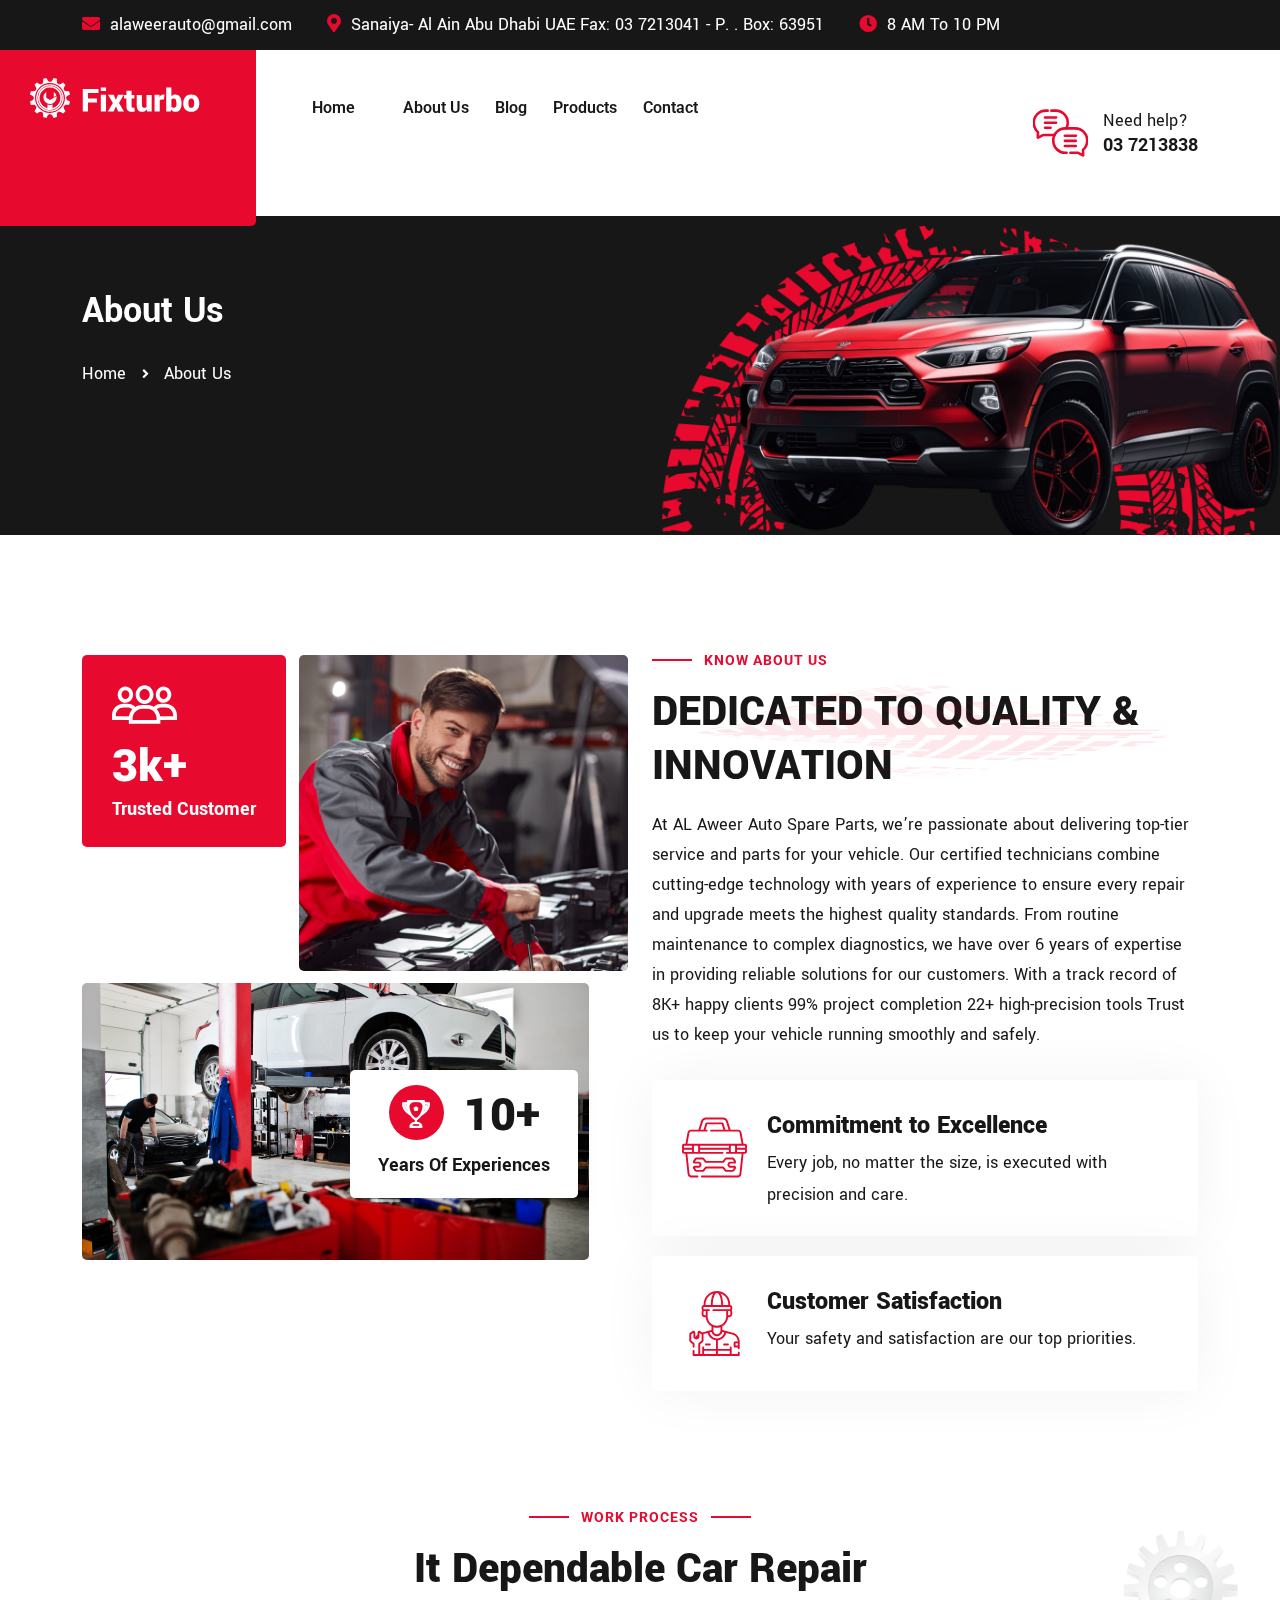
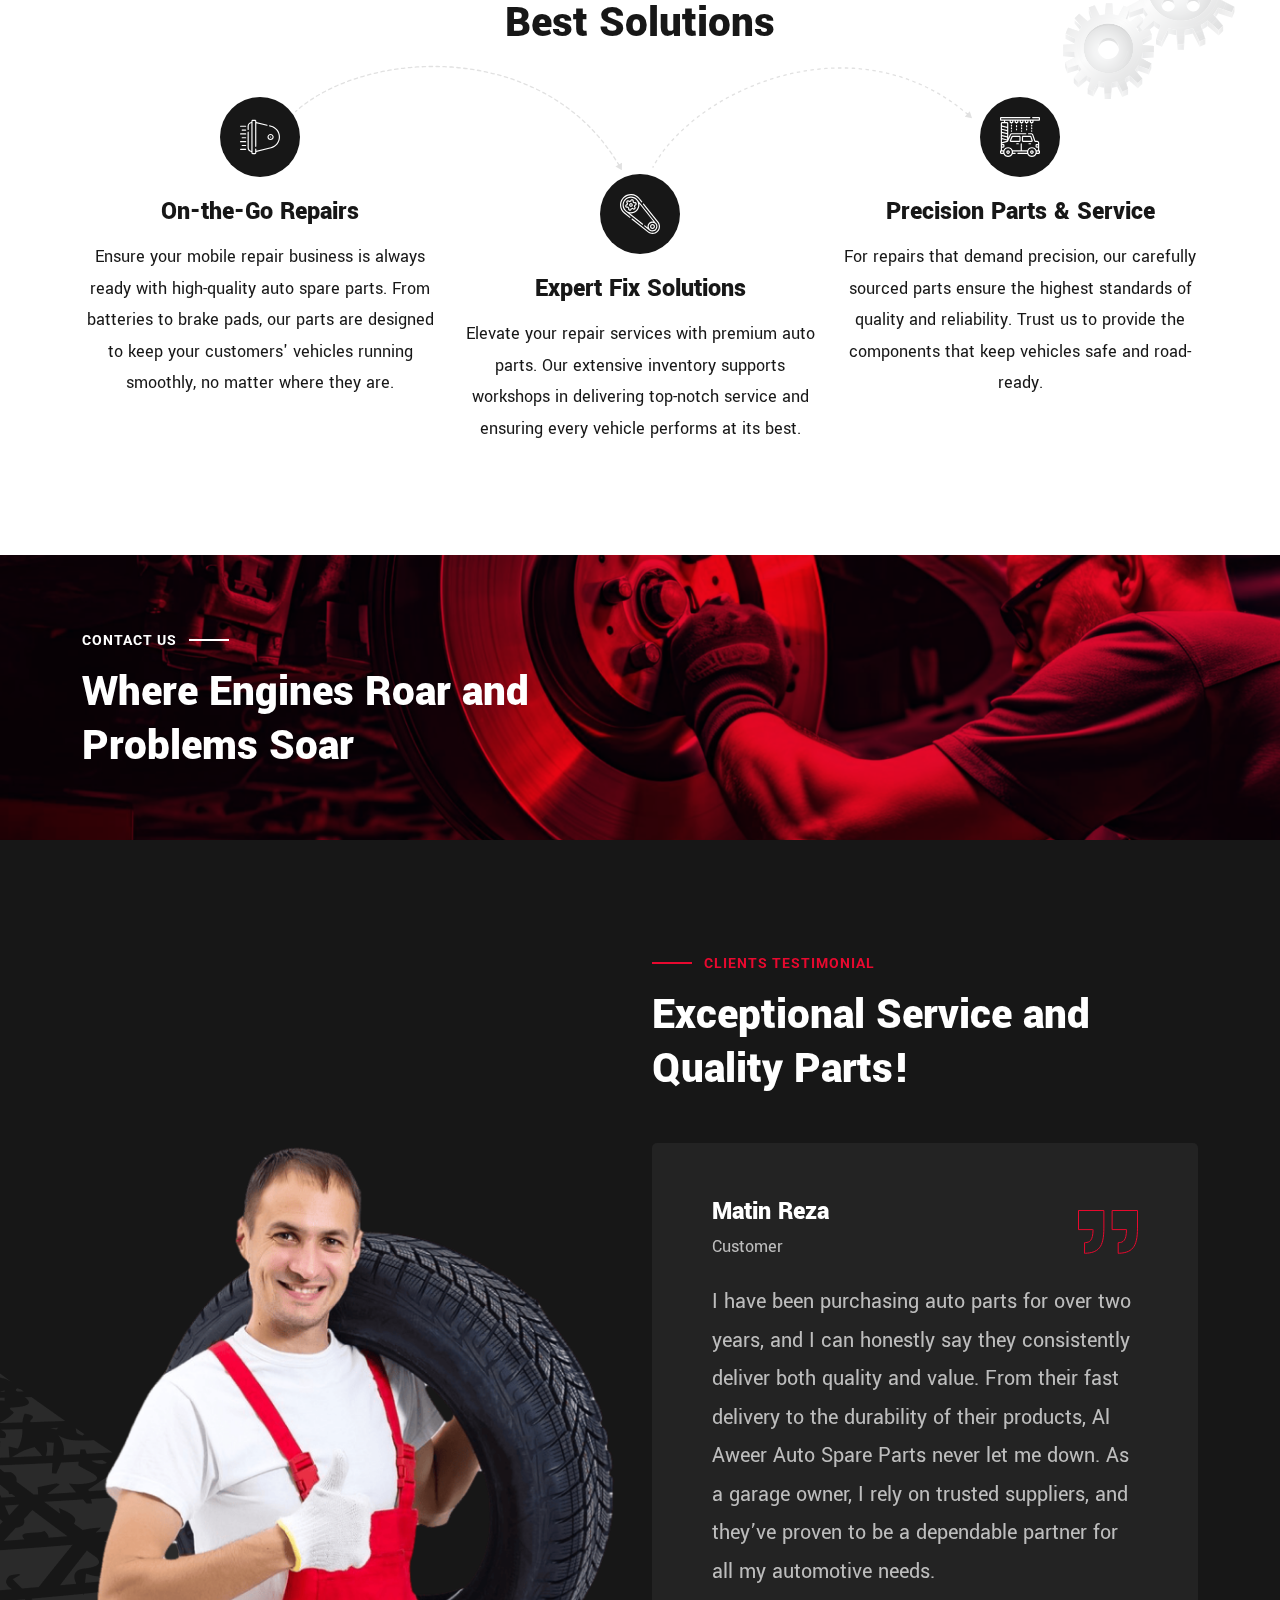
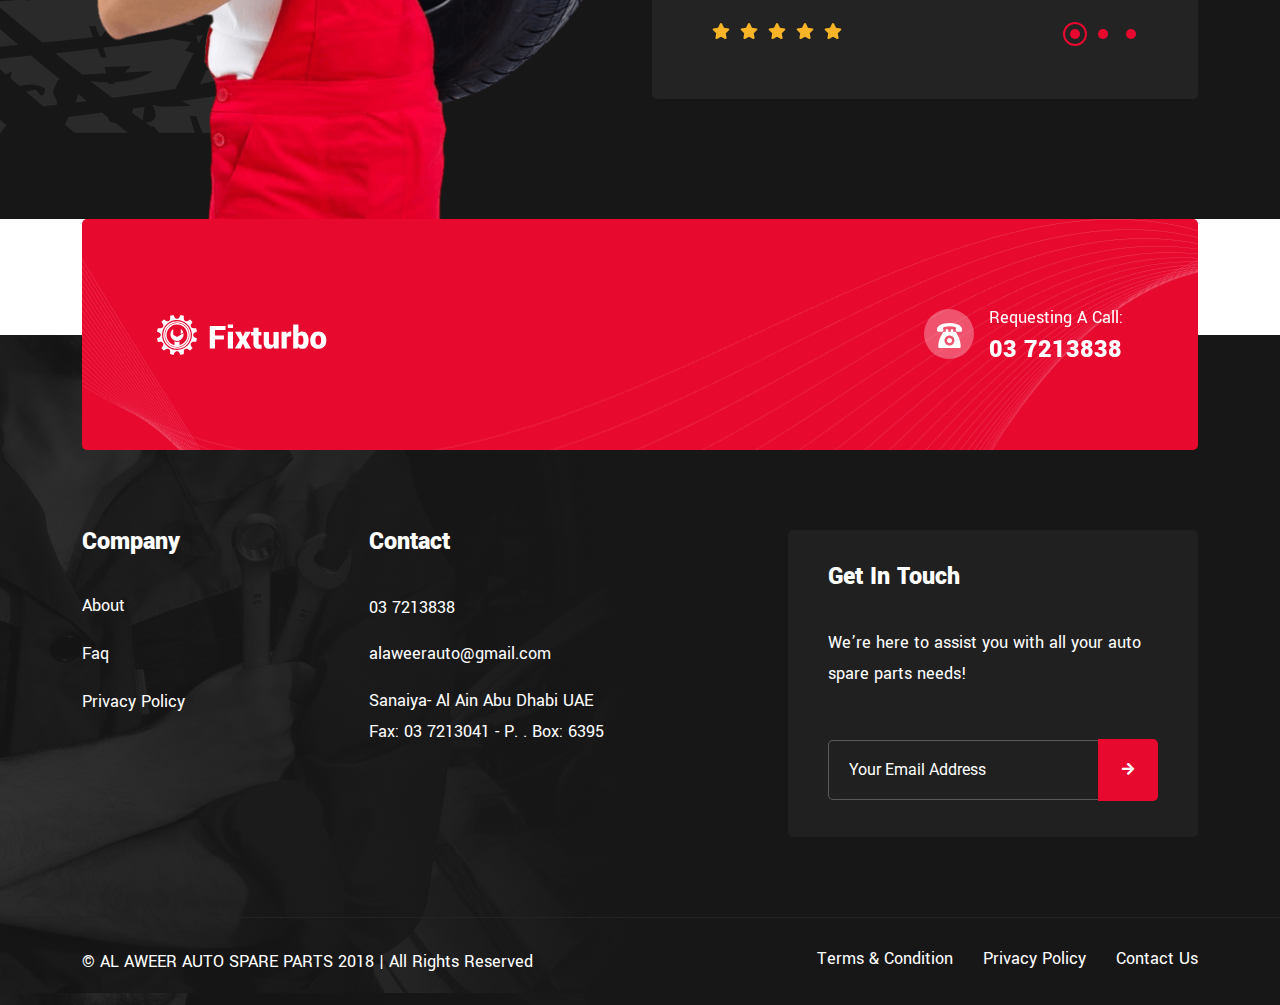
==== about.html @ 1faa608a "change" ====
<!doctype html>
<html class="no-js" lang="zxx">

<head>
    <meta charset="utf-8">
    <meta http-equiv="x-ua-compatible" content="ie=edge">
    <title>AL AWEER AUTO SPARE PARTS - Car Repair & Auto Services HTML Template</title>
    <meta name="description" content="Fixturbo - Car Repair & Auto Services HTML Template">
    <meta name="keywords" content="Fixturbo - Car Repair & Auto Services HTML Template">
    <meta name="robots" content="INDEX,FOLLOW">

    <!-- Mobile Specific Metas -->
    <meta name="viewport" content="width=device-width, initial-scale=1, shrink-to-fit=no">

    <!-- Favicons - Place favicon.ico in the root directory -->
    <link rel="icon" type="image/png" sizes="32x32" href="assets/img/favicons/favicon.png">
    <meta name="msapplication-TileColor" content="#ffffff">
    <meta name="theme-color" content="#ffffff">

    <!--==============================
	  Google Fonts
	============================== -->
    <link rel="preconnect" href="https://fonts.googleapis.com">
    <link rel="preconnect" href="https://fonts.gstatic.com" crossorigin>
    <link href="https://fonts.googleapis.com/css2?family=Roboto:wght@100;300;400;500;700&family=Yantramanav:wght@100;300;400;500;700;900&display=swap" rel="stylesheet">


    <!--==============================
	    All CSS File
	============================== -->
    <!-- Bootstrap -->
    <link rel="stylesheet" href="assets/css/bootstrap.min.css">
    <!-- Fontawesome Icon -->
    <link rel="stylesheet" href="assets/css/fontawesome.min.css">
    <!-- Magnific Popup -->
    <link rel="stylesheet" href="assets/css/magnific-popup.min.css">
    <!-- Slick Slider -->
    <link rel="stylesheet" href="assets/css/slick.min.css">
    <!-- Theme Custom CSS -->
    <link rel="stylesheet" href="assets/css/style.css">

</head>

<body>
    <!--********************************
   		Code Start From Here 
	******************************** -->




    <!--==============================
     Preloader
    ==============================-->
    <div class="preloader ">
        <div class="preloader-inner">
            <span class="loader"></span>
        </div>
    </div>
    <!--==============================
    Mobile Menu
    ============================== -->
    <div class="mobile-menu-wrapper">
        <div class="mobile-menu-area">
            <div class="mobile-logo">
                <a href="index.html"><img src="assets/img/logo.svg" alt="Al Aweer"></a>
                <button class="menu-toggle"><i class="fa fa-times"></i></button>
            </div>
            <div class="mobile-menu">
                <ul>
                    <li >
                        <a href="#">Home</a>
                        <!-- <ul class="sub-menu">
                            <li class="menu-item-has-children">
                                <a href="#">Multipage</a>
                                <ul class="sub-menu">
                                    <li>
                                        <a href="index.html">Home 01</a>
                                    </li>
                                    <li>
                                        <a href="home-2.html">Home 02</a>
                                    </li>
                                    <li>
                                        <a href="home-3.html">Home 03</a>
                                    </li>
                                    <li>
                                        <a href="home-4.html">Home 04</a>
                                    </li>
                                    <li>
                                        <a href="home-5.html">Home 05</a>
                                    </li> -->
                                    <li>
                                        <a href="home-6.html"></a>
                                    <!-- </li>
                                </ul>
                            </li> -->
                            <!-- <li class="menu-item-has-children">
                                <a href="#">RTL</a>
                                <ul class="sub-menu">
                                    <li>
                                        <a href="index-rtl.html">Home 01 (RTL)</a>
                                    </li>
                                    <li>
                                        <a href="home-2-rtl.html">Home 02 (RTL)</a>
                                    </li>
                                    <li>
                                        <a href="home-3-rtl.html">Home 03 (RTL)</a>
                                    </li>
                                    <li>
                                        <a href="home-4-rtl.html">Home 04 (RTL)</a>
                                    </li>
                                    <li>
                                        <a href="home-5-rtl.html">Home 05 (RTL)</a>
                                    </li>
                                    <li>
                                        <a href="home-6-rtl.html">Home 06 (RTL)</a>
                                    </li>
                                </ul>
                            </li> -->
                            
                        </ul>
                    </li>
                    <li >
                        <a href="#">Products</a>
                        <!-- <ul class="sub-menu">
                            <li><a href="team.html">Team Page</a></li>
                            <li><a href="team-details.html">Team Details</a></li> -->
                           <a href="shop.html"></a>
                            <!-- <li><a href="shop-details.html">Shop Details</a></li>
                            <li><a href="cart.html">Cart</a></li>
                            <li><a href="checkout.html">Checkout</a></li>
                            <li><a href="wishlist.html">Wishlist</a></li>
                        </ul> -->
                    </li>
                    <!-- <li class="menu-item-has-children">
                        <a href="#">Project</a>
                        <ul class="sub-menu">
                            <li><a href="project.html">Projects</a></li>
                            <li><a href="project-details.html">Project Details</a></li>
                        </ul>
                    </li> -->
                    <!-- <li class="menu-item-has-children">
                        <a href="#">Service</a>
                        <ul class="sub-menu">
                            <li><a href="service.html">Service</a></li>
                            <li><a href="service-details.html">Service Details</a></li>
                        </ul>
                    </li> -->
                    <!-- <li class="menu-item-has-children">
                        <a href="#">Shop</a>
                        <ul class="sub-menu">
                            <li><a href="shop.html">Shop</a></li>
                            <li><a href="shop-details.html">Shop Details</a></li>
                            <li><a href="cart.html">Cart</a></li>
                            <li><a href="checkout.html">Checkout</a></li>
                            <li><a href="wishlist.html">Wishlist</a></li>
                        </ul>
                    </li> -->
                    <li>
                        <a href="#">Blog</a>
                        <!-- <ul class="sub-menu"> -->
                            <a href="blog.html"></a>
                            <!-- <li><a href="blog-details.html">Blog Details</a></li> -->
                        <!-- </ul> -->
                    </li>
                    <li>
                        <a href="contact.html">Contact</a>
                    </li>
                </ul>
            </div>
        </div>
    </div>
    <!--==============================
	Header Area
    ==============================-->
    <header class="nav-header header-layout1">
        <div class="header-top">
            <div class="container">
                <div class="row justify-content-center justify-content-lg-between align-items-center gy-2">
                    <div class="col-auto d-none d-lg-block">
                        <div class="header-links">
                            <ul>
                                <li><i class="fas fa-envelope"></i><a href="mailto:info@example.com">alaweerauto@gmail.com</a></li>
                                <li><i class="fas fa-map-marker-alt"></i>Sanaiya- Al Ain Abu Dhabi UAE 
                                    Fax: 03 7213041 - P. . Box: 63951</li>
                                <li><i class="fas fa-clock"></i>8 AM To 10 PM
                                </li>
                            </ul>
                        </div>
                    </div>
                    <!-- <div class="col-auto">
                        <div class="header-links ps-0">
                            <ul>
                                <li>
                                    <div class="social-links">
                                        <a href="https://www.facebook.com/"><i class="fab fa-facebook-f"></i></a>
                                        <a href="https://www.instagram.com/"><i class="fab fa-instagram"></i></a>
                                        <a href="https://www.twitter.com/"><i class="fab fa-twitter"></i></a>
                                        <a href="https://www.linkedin.com/"><i class="fab fa-linkedin"></i></a>
                                    </div>
                                </li>
                            </ul>
                        </div>
                    </div> -->
                </div>
            </div>
        </div>
        <div class="sticky-wrapper">
            <!-- Main Menu Area -->
            <div class="menu-area">
                <div class="header-navbar-logo">
                    <a href="index.html"><img src="assets/img/logo-white.svg" alt="logo"></a>
                </div>
                <div class="container">
                    <div class="row align-items-center justify-content-lg-start justify-content-between">
                        <div class="col-auto d-xl-none d-block">
                            <div class="header-logo">
                                <a href="index.html"><img src="assets/img/logo-white.svg" alt="logo"></a>
                            </div>
                        </div>
                        <div class="col-auto">
                            <nav class="main-menu d-none d-lg-inline-block">
                                <ul>
                                    <li >
                                        <a href="#">Home</a>
                                        <!-- <ul class="sub-menu">
                                            <li class="menu-item-has-children">
                                                <a href="#">Multipage</a>
                                                <ul class="sub-menu">
                                                    <li>
                                                        <a href="index.html">Home 01</a>
                                                    </li>
                                                    <li>
                                                        <a href="home-2.html">Home 02</a>
                                                    </li>
                                                    <li>
                                                        <a href="home-3.html">Home 03</a>
                                                    </li>
                                                    <li>
                                                        <a href="home-4.html">Home 04</a>
                                                    </li>
                                                    <li>
                                                        <a href="home-5.html">Home 05</a>
                                                    </li> -->
                                                    <li>
                                                        <a href="home-6.html"></a>
                                                    </li>
                                                <!-- </ul>
                                            </li> -->
                                            <!-- <li class="menu-item-has-children">
                                                <a href="#">RTL</a>
                                                <ul class="sub-menu">
                                                    <li>
                                                        <a href="index-rtl.html">Home 01 (RTL)</a>
                                                    </li>
                                                    <li>
                                                        <a href="home-2-rtl.html">Home 02 (RTL)</a>
                                                    </li>
                                                    <li>
                                                        <a href="home-3-rtl.html">Home 03 (RTL)</a>
                                                    </li>
                                                    <li>
                                                        <a href="home-4-rtl.html">Home 04 (RTL)</a>
                                                    </li>
                                                    <li>
                                                        <a href="home-5-rtl.html">Home 05 (RTL)</a>
                                                    </li>
                                                    <li>
                                                        <a href="home-6-rtl.html">Home 06 (RTL)</a>
                                                    </li>
                                                </ul>
                                            </li> -->
                                            
                                        <!-- </ul> -->
                                    </li>
                                    <li>
                                        <a href="about.html">About Us</a>
                                    </li>
                                    <!-- <li class="menu-item-has-children">
                                        <a href="#">Services</a>
                                        <ul class="sub-menu">
                                            <li><a href="service.html">Service</a></li>
                                            <li><a href="service-details.html">Service Details</a></li>
                                        </ul>
                                    </li> -->
                                    <!-- <li class="menu-item-has-children">
                                        <a href="#">Projects</a>
                                        <ul class="sub-menu">
                                            <li><a href="project.html">Projects</a></li>
                                            <li><a href="project-details.html">Projects Details</a></li>
                                        </ul>
                                    </li> -->
                                    <li >
                                        <a href="#">Blog</a>
                                        <!-- <ul class="sub-menu"> -->
                                          <a href="blog.html"></a>
                                            <!-- <li><a href="blog-details.html">Blog Details</a></li>
                                        </ul> -->
                                    </li>
                                    <li >
                                        <a href="#">Products</a>
                                        <!-- <ul class="sub-menu">
                                            <li><a href="team.html">Team Page</a></li>
                                            <li><a href="team-details.html">Team Details</a></li> -->
                                            <!-- <li> -->
                                                <a href="shop.html"></a>
                                            <!-- </li>
                                            <li><a href="shop-details.html">Shop Details</a></li>
                                            <li><a href="cart.html">Cart</a></li>
                                            <li><a href="checkout.html">Checkout</a></li>
                                            <li><a href="wishlist.html">Wishlist</a></li>
                                        </ul> -->
                                    </li>                                    
                                    <li>
                                        <a href="contact.html">Contact</a>
                                    </li>
                                </ul>
                            </nav>
                            <div class="navbar-right d-inline-flex d-lg-none">
                                <button type="button" class="menu-toggle icon-btn"><i class="fas fa-bars"></i></button>
                            </div>
                        </div>
                        <div class="col-auto ms-auto d-xl-block d-none">
                            <div class="navbar-right-desc">
                                <img src="assets/img/icon/chat.svg" alt="img">
                                <div class="navbar-right-desc-details">
                                    <h6 class="title">Need help?</h6>
                                    <a class="link" href="tel:+2590256215">03 7213838  </a>
                                </div>
                            </div>
                        </div>
                    </div>
                </div>
                <div class="logo-bg"></div>
            </div>
        </div>
    </header>

    <!--==============================
    Breadcumb
    ============================== -->
    <div class="breadcumb-wrapper">
        <!-- bg animated image/ -->   
        <div class="container">
            <div class="row">
                <div class="col-lg-6">
                    <div class="breadcumb-content">
                        <h1 class="breadcumb-title">About Us</h1>
                        <ul class="breadcumb-menu">
                            <li><a href="index.html">Home</a></li>
                            <li class="active">About Us</li>
                        </ul>
                    </div>
                </div>
                <div class="col-lg-6 d-lg-block d-none">
                    <div class="breadcumb-thumb">
                        <img src="assets/img/normal/breadcrumb-thumb.png" alt="img">
                    </div>            
                </div>
            </div>
        </div>
    </div>

    <!--==============================
    About Area  
    ==============================-->
    <div class="space-top">
        <div class="container">
            <div class="row">
                <div class="col-xxl-7 col-xl-6">
                    <div class="about-thumb2 mb-40 mb-xl-0"> 
                        <div class="about-img-1">
                            <img src="assets/img/normal/about_2-1.png" alt="img">
                        </div>
                        <div class="about-img-2">
                            <img src="assets/img/normal/about_2-2.png" alt="img">
                        </div> 
                        <div class="about-counter-wrap jump-reverse">
                            <img src="assets/img/icon/about_icon2-1.svg" alt="img">
                            <h3 class="about-counter"><span class="counter-number">5</span>k+</h3>
                            <h4 class="about-counter-text">Trusted Customer</h4>
                        </div>
                        <div class="about-year-wrap2 movingX">
                            <div class="about-year-grid-wrap">
                                <div class="icon">
                                    <img src="assets/img/icon/about_icon2-2.png" alt="img">
                                </div>
                                <h3 class="about-counter"><span class="counter-number">10</span>+</h3>
                            </div>
                            <h4 class="about-year-text">Years Of Experiences</h4>
                        </div>
                    </div>
                </div>
                <div class="col-xxl-5 col-xl-6">
                    <div class="about-content-wrap">
                        <div class="title-area mb-30">
                            <span class="sub-title">Know About Us</span>
                            <h2 class="sec-title">DEDICATED TO QUALITY & INNOVATION
                                <img class="title-bg-shape shape-center" src="assets/img/bg/title-bg-shape.png" alt="img"></h2>
                            <p class="sec-text">At AL Aweer Auto Spare Parts, we’re passionate about delivering top-tier service and parts for your vehicle. Our certified technicians combine cutting-edge technology with years of experience to ensure every repair and upgrade meets the highest quality standards.
                                From routine maintenance to complex diagnostics, we have over 6 years of expertise in providing reliable solutions for our customers. With a track record of
                                
                                 8K+ happy clients
                                 99% project completion
                                  22+ high-precision tools
                                
                                 Trust us to keep your vehicle running smoothly and safely.
                                </p>
                        </div>
                        <div class="about-feature-wrap style-shadow">
                            <div class="icon">
                                <img src="assets/img/icon/about_icon2-3.svg" alt="img">
                            </div>
                            <div class="about-feature-wrap-details">
                                <h5 class="about-feature-title">Commitment to Excellence</h5>
                                <p class="about-feature-text">Every job, no matter the size, is executed with precision and care.
                                </p>
                            </div>
                        </div>
                        <div class="about-feature-wrap style-shadow">
                            <div class="icon">
                                <img src="assets/img/icon/about_icon2-4.svg" alt="img">
                            </div>
                            <div class="about-feature-wrap-details">
                                <h5 class="about-feature-title">Customer Satisfaction</h5>
                                <p class="about-feature-text">Your safety and satisfaction are our top priorities.
                                </p>
                            </div>
                        </div>
                    </div>                    
                </div>
            </div>
        </div>
    </div>  

    <!--==============================
    Process Area  
    ==============================-->
    <section class="process-area-1 space">
        <div class="portfolio-shape-img shape-mockup d-lg-block d-none">
            <img class="about1-shape-img-1 spin" src="assets/img/normal/about_shape1-2.svg" alt="img">
            <img class="about1-shape-img-2 spin2" src="assets/img/normal/about_shape1-1.svg" alt="img">
        </div>
        <div class="container">
            <div class="row justify-content-center">
                <div class="col-lg-6">
                    <div class="title-area text-center">
                        <span class="sub-title">Work Process</span>
                        <h2 class="sec-title">It Dependable Car Repair Best Solutions</h2>
                    </div>
                </div>
            </div>
            <div class="row gy-30">
                <div class="col-lg-4 process-card-wrap">
                    <div class="process-card">
                        <div class="process-card-icon">
                            <img src="assets/img/icon/process-icon-1-1.svg" alt="img">
                        </div>
                        <h4 class="process-card-title">On-the-Go Repairs</h4>
                        <p class="process-card-text">Ensure your mobile repair business is always ready with high-quality auto spare parts. From batteries to brake pads, our parts are designed to keep your customers' vehicles running smoothly, no matter where they are.</p>
                    </div>
                </div>
                <div class="col-lg-4 process-card-wrap">
                    <div class="process-card process-card-center">
                        <div class="process-card-icon">
                            <img src="assets/img/icon/process-icon-1-2.svg" alt="img">
                        </div>
                        <h4 class="process-card-title">Expert Fix Solutions</h4>
                        <p class="process-card-text">Elevate your repair services with premium auto parts. Our extensive inventory supports workshops in delivering top-notch service and ensuring every vehicle performs at its best. </p>
                    </div>
                </div>
                <div class="col-lg-4 process-card-wrap">
                    <div class="process-card">
                        <div class="process-card-icon">
                            <img src="assets/img/icon/process-icon-1-3.svg" alt="img">
                        </div>
                        <h4 class="process-card-title">Precision Parts & Service</h4>
                        <p class="process-card-text">For repairs that demand precision, our carefully sourced parts ensure the highest standards of quality and reliability. Trust us to provide the components that keep vehicles safe and road-ready.
                        </p>
                    </div>
                </div>
            </div>
        </div>
    </section> 

    <!--==============================
    CTA Area  
    ==============================-->
    <div class="cta-area-1">
        <div class="cta1-bg-thumb">
            <img src="assets/img/bg/cta-bg1-1.png" alt="img">
        </div>
        <div class="container">
            <div class="cta-wrap1">
                <div class="row justify-content-md-between align-items-center">
                    <div class="col-lg-6 col-md-8">
                        <div class="title-area mb-md-0">
                            <span class="sub-title style2 text-white">Contact us</span>
                            <h2 class="sec-title text-white mb-0">Where Engines Roar and Problems Soar</h2>
                        </div>
                    </div>
                    <!-- <div class="col-md-auto">
                        <div class="title-area mb-0">
                            <a class="btn" href="contact.html">View More <i class="fas fa-arrow-right ms-2"></i></a>
                        </div>
                    </div> -->
                </div>
            </div>
        </div>
    </div>

    <!--==============================
    Testimonial Area  
    ==============================-->
    <div class="testimonial-area-1 overflow-hidden" style="background-image: url(assets/img/bg/testimonial-bg1-1.png);">
        <div class="container">
            <div class="row">
                <div class="col-lg-6">
                    <div class="testimonial-thumb1">
                        <img src="assets/img/testimonial/testimonial-1-1.png" alt="img">
                    </div>
                </div>
                <div class="col-lg-6">
                    <div class="space">
                        <div class="title-area">
                            <span class="sub-title">Clients testimonial</span>
                            <h2 class="sec-title text-white">Exceptional Service and Quality Parts!</h2>
                        </div>
                        <div class="row global-carousel testi-slider-1" data-slide-show="1" data-dots="true" data-xl-dots="true" data-ml-dots="true">
                            <div class="col-lg-6">
                                <div class="testi-card">                                         
                                    <div class="testi-card_content">
                                        <div class="testi-card-profile">
                                            <div class="testi-card-profile-details">
                                                <h4 class="testi-profile-title">Matin Reza</h4>
                                                <span class="testi-profile-desig">Customer</span>                                            
                                            </div>
                                            <div class="quote-icon">
                                                <img src="assets/img/icon/quote1-1.svg" alt="img">
                                            </div> 
                                        </div>
                                        <p class="testi-card_text">I have been purchasing auto parts for over two years, and I can honestly say they consistently deliver both quality and value. From their fast delivery to the durability of their products, Al Aweer Auto Spare Parts never let me down. As a garage owner, I rely on trusted suppliers, and they’ve proven to be a dependable partner for all my automotive needs.</p>
                                        <div class="rating">
                                            <i class="fas fa-star"></i>
                                            <i class="fas fa-star"></i>
                                            <i class="fas fa-star"></i>
                                            <i class="fas fa-star"></i>
                                            <i class="fas fa-star"></i>
                                        </div>
                                    </div>                        
                                </div>
                            </div>
                            <div class="col-lg-6">
                                <div class="testi-card">                                         
                                    <div class="testi-card_content">
                                        <div class="testi-card-profile">
                                            <div class="testi-card-profile-details">
                                                <h4 class="testi-profile-title">Sara Ahmed</h4>
                                                <span class="testi-profile-desig">Customer</span>                                            
                                            </div>
                                            <div class="quote-icon">
                                                <img src="assets/img/icon/quote1-1.svg" alt="img">
                                            </div> 
                                        </div>
                                        <p class="testi-card_text">As a long-time customer of Al Aweer Auto Spare Parts, I can confidently say their service is second to none. The staff is knowledgeable and always willing to help me find the right parts for my vehicles. Their quick turnaround times and high-quality products make them my go-to supplier. I highly recommend them to anyone in the automotive industry!
                                        </p>
                                        <div class="rating">
                                            <i class="fas fa-star"></i>
                                            <i class="fas fa-star"></i>
                                            <i class="fas fa-star"></i>
                                            <i class="fas fa-star"></i>
                                            <i class="fas fa-star"></i>
                                        </div>
                                    </div>                        
                                </div>
                            </div>
                            <div class="col-lg-6">
                                <div class="testi-card">                                         
                                    <div class="testi-card_content">
                                        <div class="testi-card-profile">
                                            <div class="testi-card-profile-details">
                                                <h4 class="testi-profile-title">Amir</h4>
                                                <span class="testi-profile-desig">Customer</span>                                            
                                            </div>
                                            <div class="quote-icon">
                                                <img src="assets/img/icon/quote1-1.svg" alt="img">
                                            </div> 
                                        </div>
                                        <p class="testi-card_text">I've been sourcing auto parts from Al Aweer for over a year, and I couldn't be happier. Their selection is extensive, and I appreciate the consistency in quality across all products. The prices are competitive, and their customer service is always friendly and efficient. They’ve truly made my job easier as a garage owner!</p>
                                        <div class="rating">
                                            <i class="fas fa-star"></i>
                                            <i class="fas fa-star"></i>
                                            <i class="fas fa-star"></i>
                                            <i class="fas fa-star"></i>
                                            <i class="fas fa-star"></i>
                                        </div>
                                    </div>                        
                                </div>
                            </div>
                        </div> 
                    </div>
                </div>
            </div>         
        </div>
    </div> 

    <!--==============================
    Team Area  
    ==============================-->
    <!-- <div class="team-area-2 space">
        <div class="container">
            <div class="row gx-30 justify-content-between align-items-center">
                <div class="col-lg-4">
                    <div class="title-area mb-lg-0">
                        <span class="sub-title">Team Member</span>
                        <h2 class="sec-title">Car Repair The Best Services</h2>
                        <p class="sec-text mb-lg-5 mb-4">A car repair is a service provided to fix any issues or a damages with your vehicle. It a involves diagnosing the problem, repairing or replacing</p>
                        <div class="icon-box">
                            <button data-slick-prev=".team-slider2" class="slick-arrow style2 default"><i class="fas fa-arrow-left"></i></button>
                            <button data-slick-next=".team-slider2" class="slick-arrow style2 default"><i class="fas fa-arrow-right"></i></button>
                        </div>
                    </div>
                </div>
                <div class="col-lg-8">
                    <div class="row gx-30 global-carousel team-slider2" data-slide-show="2" data-md-slide-show="2">
                        <div class="col-lg-6">
                            <div class="team-card style2">
                                <div class="team-card_img">
                                    <img src="assets/img/team/team-1-1.png" alt="img">
                                </div>
                                <div class="team-card_content">
                                    <h4 class="team-card_title"><a href="team-details.html">Darrell Steward</a>
                                    </h4>
                                    <span class="team-card_desig">Software Developer</span>
                                    <div class="team-social_wrap">
                                        <div class="social-btn style2">
                                            <a href="https://linkedin.com/"><i class="fab fa-linkedin-in"></i></a>
                                            <a href="https://www.instagram.com/"><i class="fab fa-instagram"></i></a>
                                            <a href="https://facebook.com/"><i class="fab fa-facebook-f"></i></a>
                                            <a href="https://twitter.com/"><i class="fab fa-twitter"></i></a>                                
                                        </div>
                                    </div>
                                </div>                            
                            </div>
                        </div>
                        <div class="col-lg-6">
                            <div class="team-card style2">
                                <div class="team-card_img">
                                    <img src="assets/img/team/team-1-3.png" alt="img">
                                </div>
                                <div class="team-card_content">
                                    <h4 class="team-card_title"><a href="team-details.html">Wade Warren</a>
                                    </h4>
                                    <span class="team-card_desig">Ux Architect</span>
                                    <div class="team-social_wrap">
                                        <div class="social-btn style2">
                                            <a href="https://linkedin.com/"><i class="fab fa-linkedin-in"></i></a>
                                            <a href="https://www.instagram.com/"><i class="fab fa-instagram"></i></a>
                                            <a href="https://facebook.com/"><i class="fab fa-facebook-f"></i></a>
                                            <a href="https://twitter.com/"><i class="fab fa-twitter"></i></a>                                
                                        </div>
                                    </div>
                                </div>                            
                            </div>
                        </div>
                        <div class="col-lg-6">
                            <div class="team-card style2">
                                <div class="team-card_img">
                                    <img src="assets/img/team/team-1-1.png" alt="img">
                                </div>
                                <div class="team-card_content">
                                    <h4 class="team-card_title"><a href="team-details.html">Darrell Steward</a>
                                    </h4>
                                    <span class="team-card_desig">Software Developer</span>
                                    <div class="team-social_wrap">
                                        <div class="social-btn style2">
                                            <a href="https://linkedin.com/"><i class="fab fa-linkedin-in"></i></a>
                                            <a href="https://www.instagram.com/"><i class="fab fa-instagram"></i></a>
                                            <a href="https://facebook.com/"><i class="fab fa-facebook-f"></i></a>
                                            <a href="https://twitter.com/"><i class="fab fa-twitter"></i></a>                                
                                        </div>
                                    </div>
                                </div>                            
                            </div>
                        </div>
                        <div class="col-lg-6">
                            <div class="team-card style2">
                                <div class="team-card_img">
                                    <img src="assets/img/team/team-1-3.png" alt="img">
                                </div>
                                <div class="team-card_content">
                                    <h4 class="team-card_title"><a href="team-details.html">Wade Warren</a>
                                    </h4>
                                    <span class="team-card_desig">Ux Architect</span>
                                    <div class="team-social_wrap">
                                        <div class="social-btn style2">
                                            <a href="https://linkedin.com/"><i class="fab fa-linkedin-in"></i></a>
                                            <a href="https://www.instagram.com/"><i class="fab fa-instagram"></i></a>
                                            <a href="https://facebook.com/"><i class="fab fa-facebook-f"></i></a>
                                            <a href="https://twitter.com/"><i class="fab fa-twitter"></i></a>                                
                                        </div>
                                    </div>
                                </div>                            
                            </div>
                        </div>
                    </div>
                </div>
            </div>
        </div>
    </div> -->

    <div class="container">
        <div class="footer-top-1 bg-theme" style="background-image: url(assets/img/bg/footer-top-bg1-1.png);">
            <div class="footer-logo">
                <a href="index.html"><img src="assets/img/logo-white.svg" alt="Fixturbo"></a>
            </div>
            <div class="call-media-wrap">
                <div class="icon">
                    <img src="assets/img/icon/phone-1.svg" alt="img">
                </div>
                <div class="media-body">
                    <h6 class="title text-white">Requesting A Call:</h6>
                    <h4 class="link">
                        <a class="text-white" href="tel:6295550129"> 03 7213838</a>
                    </h4>
                </div>
            </div>
            <!-- <div class="social-btn">
                <a href="https://facebook.com/"><i class="fab fa-facebook-f"></i></a>
                <a href="https://twitter.com/"><i class="fab fa-twitter"></i></a>
                <a href="https://instagram.com/"><i class="fab fa-instagram"></i></a>
            </div> -->
        </div>
    </div>

    <!--==============================
        Footer Area
    ==============================-->
    <footer class="footer-wrapper footer-layout1" style="background-image: url(assets/img/bg/footer-bg1-1.png);">    
        <div class="container">
            <div class="widget-area">
                <div class="row justify-content-between">
                    <div class="col-md-6 col-xl-auto">
                        <div class="widget widget_nav_menu footer-widget">
                            <h3 class="widget_title">Company</h3>
                            <div class="menu-all-pages-container">
                                <ul class="menu">
                                    <li><a href="about.html">About</a></li>
                                    <!-- <li><a href="team.html">Team</a></li> -->
                                    <li><a href="contact.html">Faq</a></li>
                                    <li><a href="contact.html">Privacy Policy</a></li>
                                </ul>
                            </div>
                        </div>
                    </div>
                    <!-- <div class="col-md-6 col-xl-auto">
                        <div class="widget widget_nav_menu footer-widget">
                            <h3 class="widget_title">Services</h3>
                            <div class="menu-all-pages-container">
                                <ul class="menu">
                                    <li><a href="service.html">Mechanic Masters</a></li>
                                    <li><a href="service.html">Speedy Auto Repair</a></li>
                                    <li><a href="service.html">Mobile Car Repair</a></li>
                                    <li><a href="service.html">Pro Auto Fix</a></li>
                                    <li><a href="service.html">Precision Auto Works</a></li>
                                </ul>
                            </div>
                        </div>
                    </div> -->
                    <div class="col-md-6 col-xl-auto">
                        <div class="widget footer-widget">
                            <h3 class="widget_title">Contact</h3>
                            <div class="widget-contact">
                                <p><a href="tel:888123456765"> 03 7213838 </a></p>
                                <p><a href="mailto:infoname@mail.com">alaweerauto@gmail.com</a></p>
                                <p>Sanaiya- Al Ain Abu Dhabi UAE<br> Fax: 03 7213041 - P. . Box: 6395</p>
                            </div>
                        </div>
                    </div>
                    <div class="col-md-6 col-xl-auto">
                        <div class="widget footer-widget widget-newsletter">
                            <h3 class="widget_title">Get In Touch</h3>
                            <p class="footer-text mb-50">We’re here to assist you with all your auto spare parts needs!</p>
                            <form class="newsletter-form">
                                <div class="form-group">
                                    <input class="form-control" type="email" placeholder="Your Email Address" required="">
                                </div>
                                <button type="submit" class="btn"><i class="fas fa-arrow-right"></i></button>
                            </form>
                        </div>
                    </div>                    
                </div>
            </div>
        </div>
        <div class="copyright-wrap">
            <div class="container">
                <div class="row gy-3 justify-content-md-between justify-content-center">
                    <div class="col-auto align-self-center"><p class="copyright-text text-center">© <a href="#">AL AWEER AUTO SPARE PARTS</a> 2018 | All Rights Reserved</p></div>
                    <div class="col-auto">
                        <div class="footer-links">
                            <a href="contact.html">Terms & Condition</a>
                            <a href="contact.html">Privacy Policy</a>
                            <a href="contact.html">Contact Us</a>
                        </div>
                    </div>
                </div>                
            </div>
        </div>
    </footer>

    <!--********************************
			Code End  Here 
	******************************** -->

    <!-- Scroll To Top -->
    <div class="scroll-top">
        <svg class="progress-circle svg-content" width="100%" height="100%" viewBox="-1 -1 102 102">
            <path d="M50,1 a49,49 0 0,1 0,98 a49,49 0 0,1 0,-98" style="transition: stroke-dashoffset 10ms linear 0s; stroke-dasharray: 307.919, 307.919; stroke-dashoffset: 307.919;"></path>
        </svg>
    </div>

    <!--==============================
    All Js File
    ============================== -->
    <!-- Jquery -->
    <script src="assets/js/vendor/jquery-3.6.0.min.js"></script>
    <!-- Slick Slider -->
    <script src="assets/js/slick.min.js"></script>
    <!-- Range Slider -->
    <script src="assets/js/jquery-ui.min.js"></script>
    <!-- Bootstrap -->
    <script src="assets/js/bootstrap.min.js"></script>
    <!-- Magnific Popup -->
    <script src="assets/js/jquery.magnific-popup.min.js"></script>
    <!-- Counter Up -->
    <script src="assets/js/jquery.counterup.min.js"></script>
    <!-- Marquee -->
    <script src="assets/js/jquery.marquee.min.js"></script>
    <!-- Isotope Filter -->
    <script src="assets/js/imagesloaded.pkgd.min.js"></script>
    <script src="assets/js/isotope.pkgd.min.js"></script>
    
    <!-- Main Js File -->
    <script src="assets/js/main.js"></script>
</body>

</html>
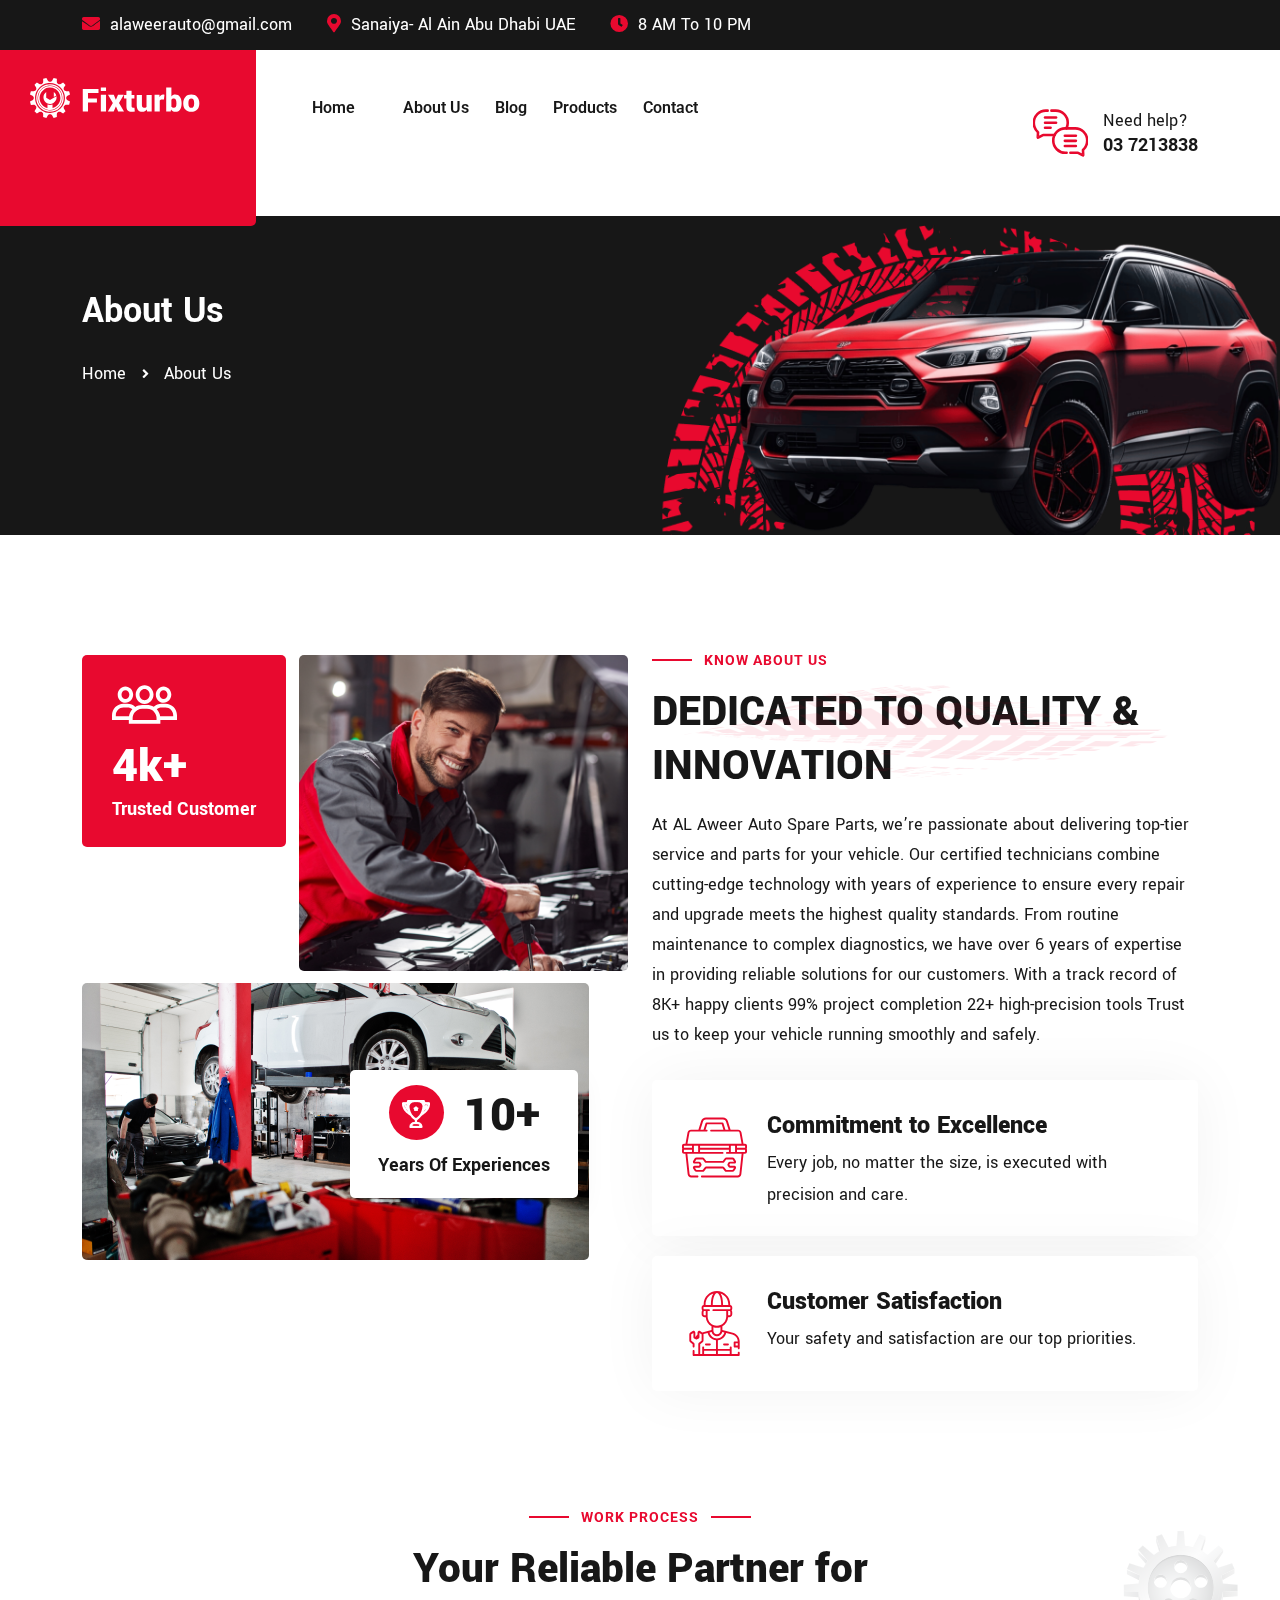
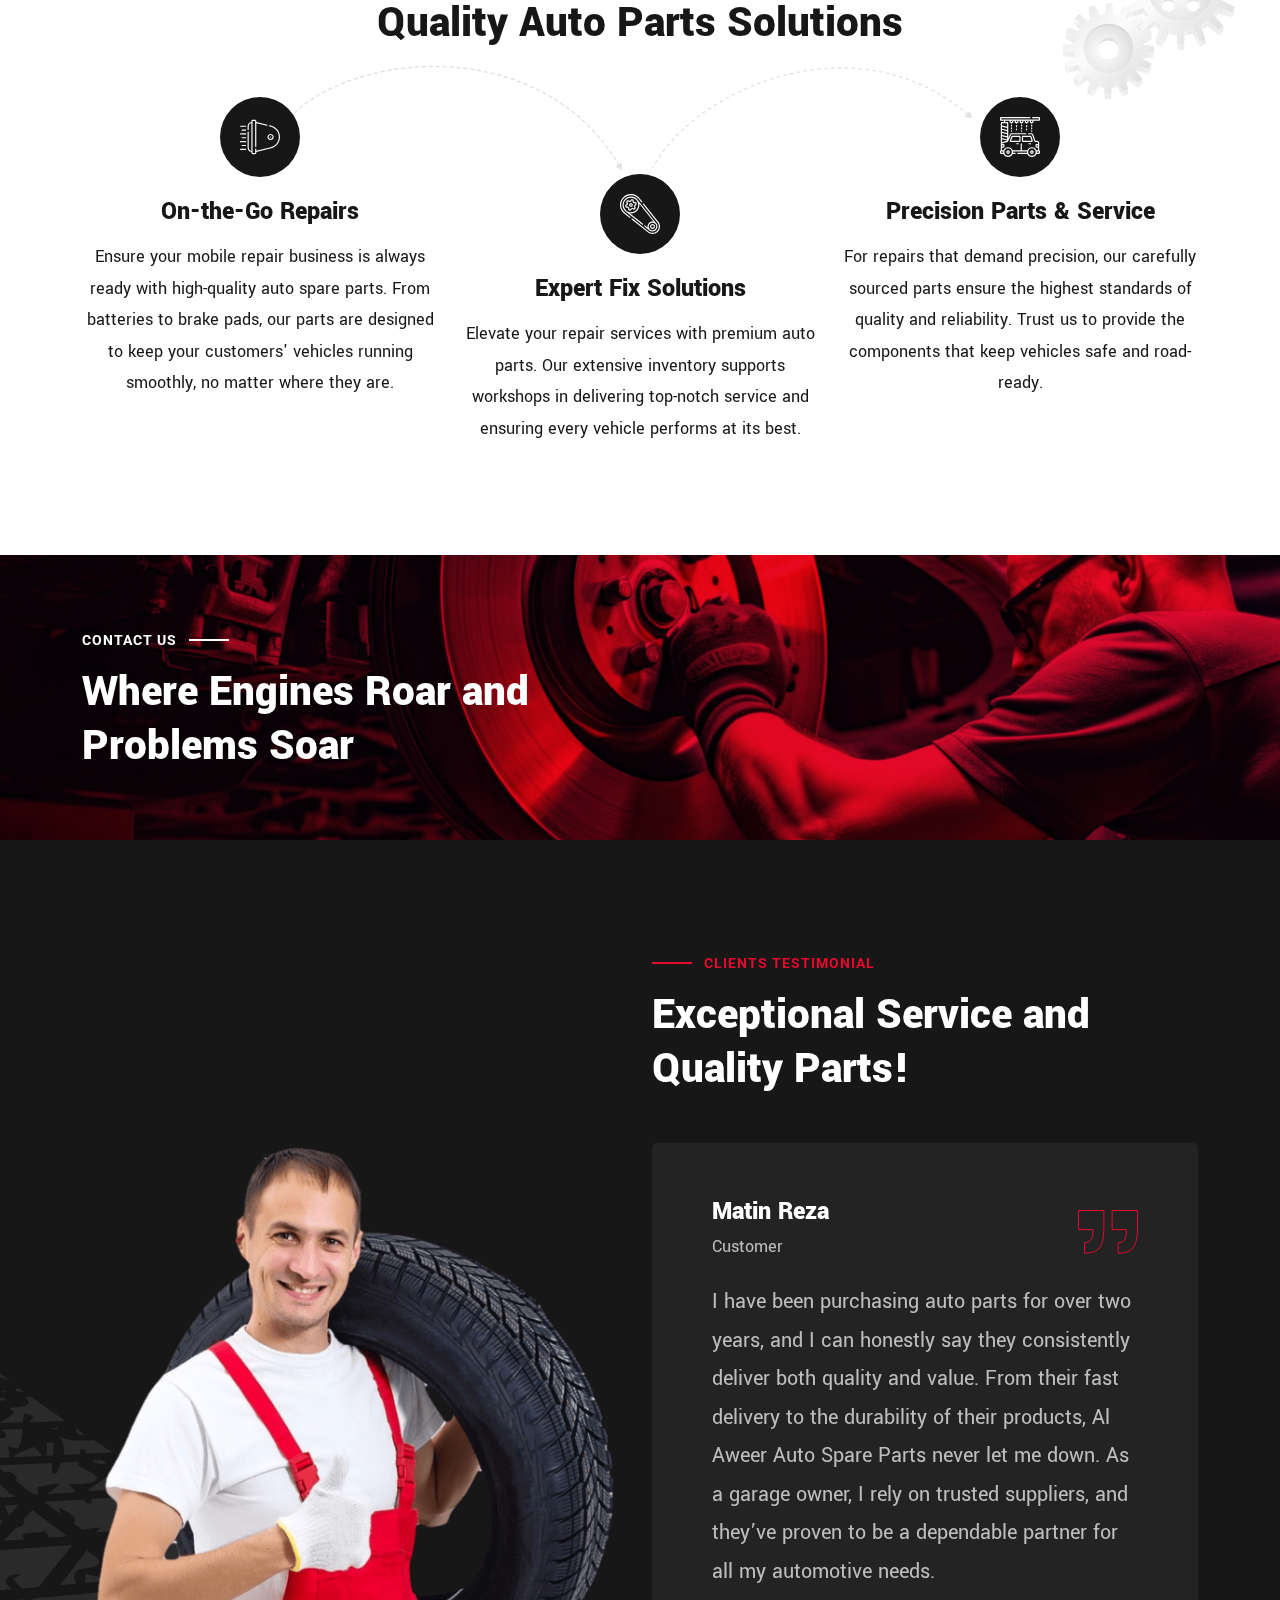
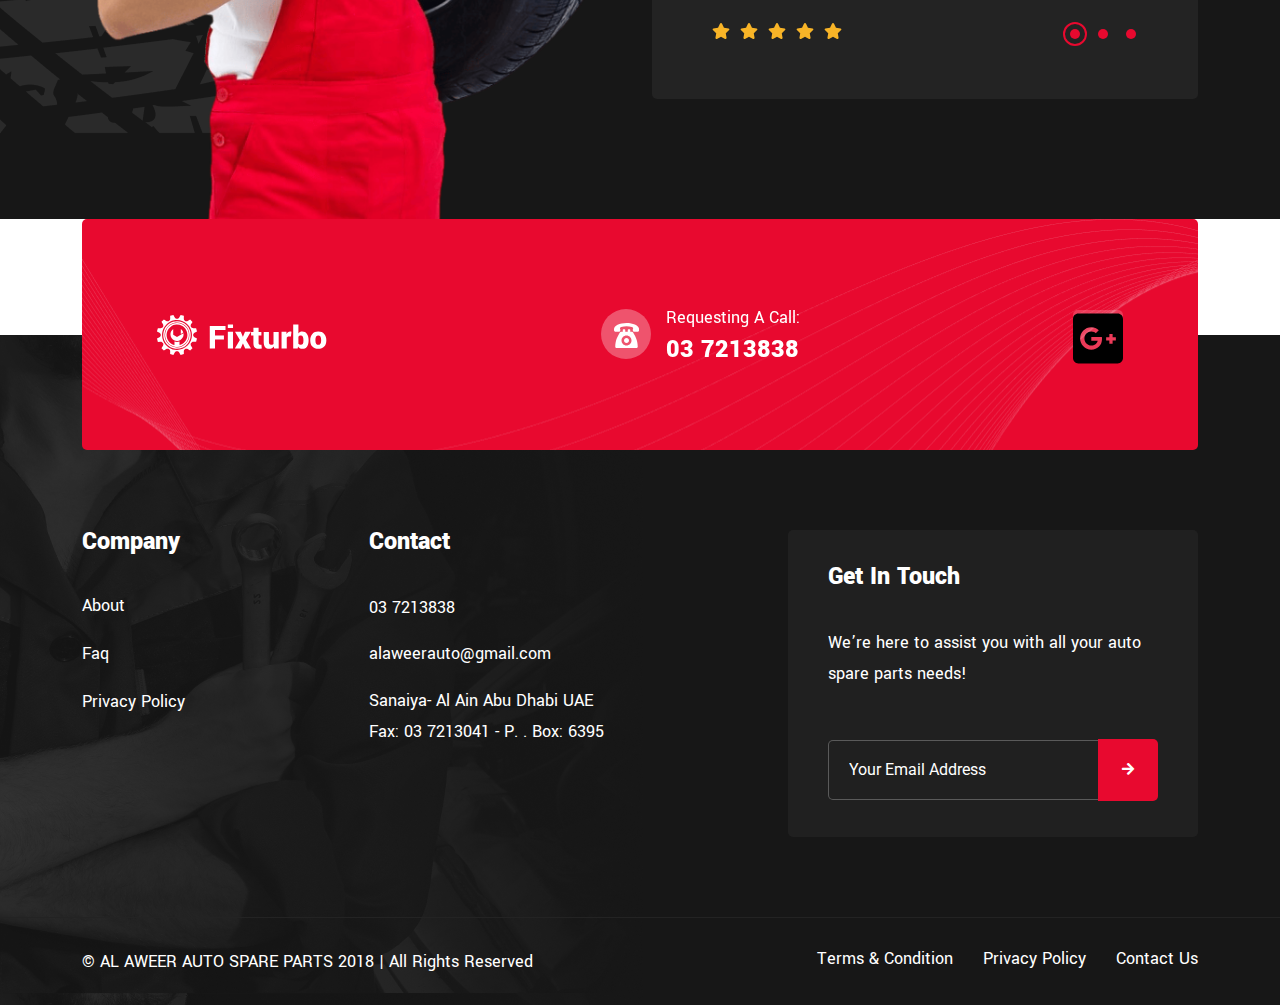
==== commit dc833496: "changes" ====
--- a/about.html
+++ b/about.html
@@ -182,7 +182,7 @@
                             <ul>
                                 <li><i class="fas fa-envelope"></i><a href="mailto:info@example.com">alaweerauto@gmail.com</a></li>
                                 <li><i class="fas fa-map-marker-alt"></i>Sanaiya- Al Ain Abu Dhabi UAE 
-                                    Fax: 03 7213041 - P. . Box: 63951</li>
+                                   </li>
                                 <li><i class="fas fa-clock"></i>8 AM To 10 PM
                                 </li>
                             </ul>
@@ -446,7 +446,7 @@
                 <div class="col-lg-6">
                     <div class="title-area text-center">
                         <span class="sub-title">Work Process</span>
-                        <h2 class="sec-title">It Dependable Car Repair Best Solutions</h2>
+                        <h2 class="sec-title">Your Reliable Partner for Quality Auto Parts Solutions</h2>
                     </div>
                 </div>
             </div>
@@ -725,11 +725,12 @@
                     </h4>
                 </div>
             </div>
-            <!-- <div class="social-btn">
-                <a href="https://facebook.com/"><i class="fab fa-facebook-f"></i></a>
+            <div class="social-btn">
+                <!-- <a href="https://facebook.com/"><i class="fab fa-facebook-f"></i></a>
                 <a href="https://twitter.com/"><i class="fab fa-twitter"></i></a>
-                <a href="https://instagram.com/"><i class="fab fa-instagram"></i></a>
-            </div> -->
+                <a href="https://instagram.com/"><i class="fab fa-instagram"></i></a> -->
+                <a href="https://maps.app.goo.gl/bwsZcFGLsdT4tY7Z7"> <img src="assets/img/icon/google.svg" alt="img"></a>
+            </div>
         </div>
     </div>
 
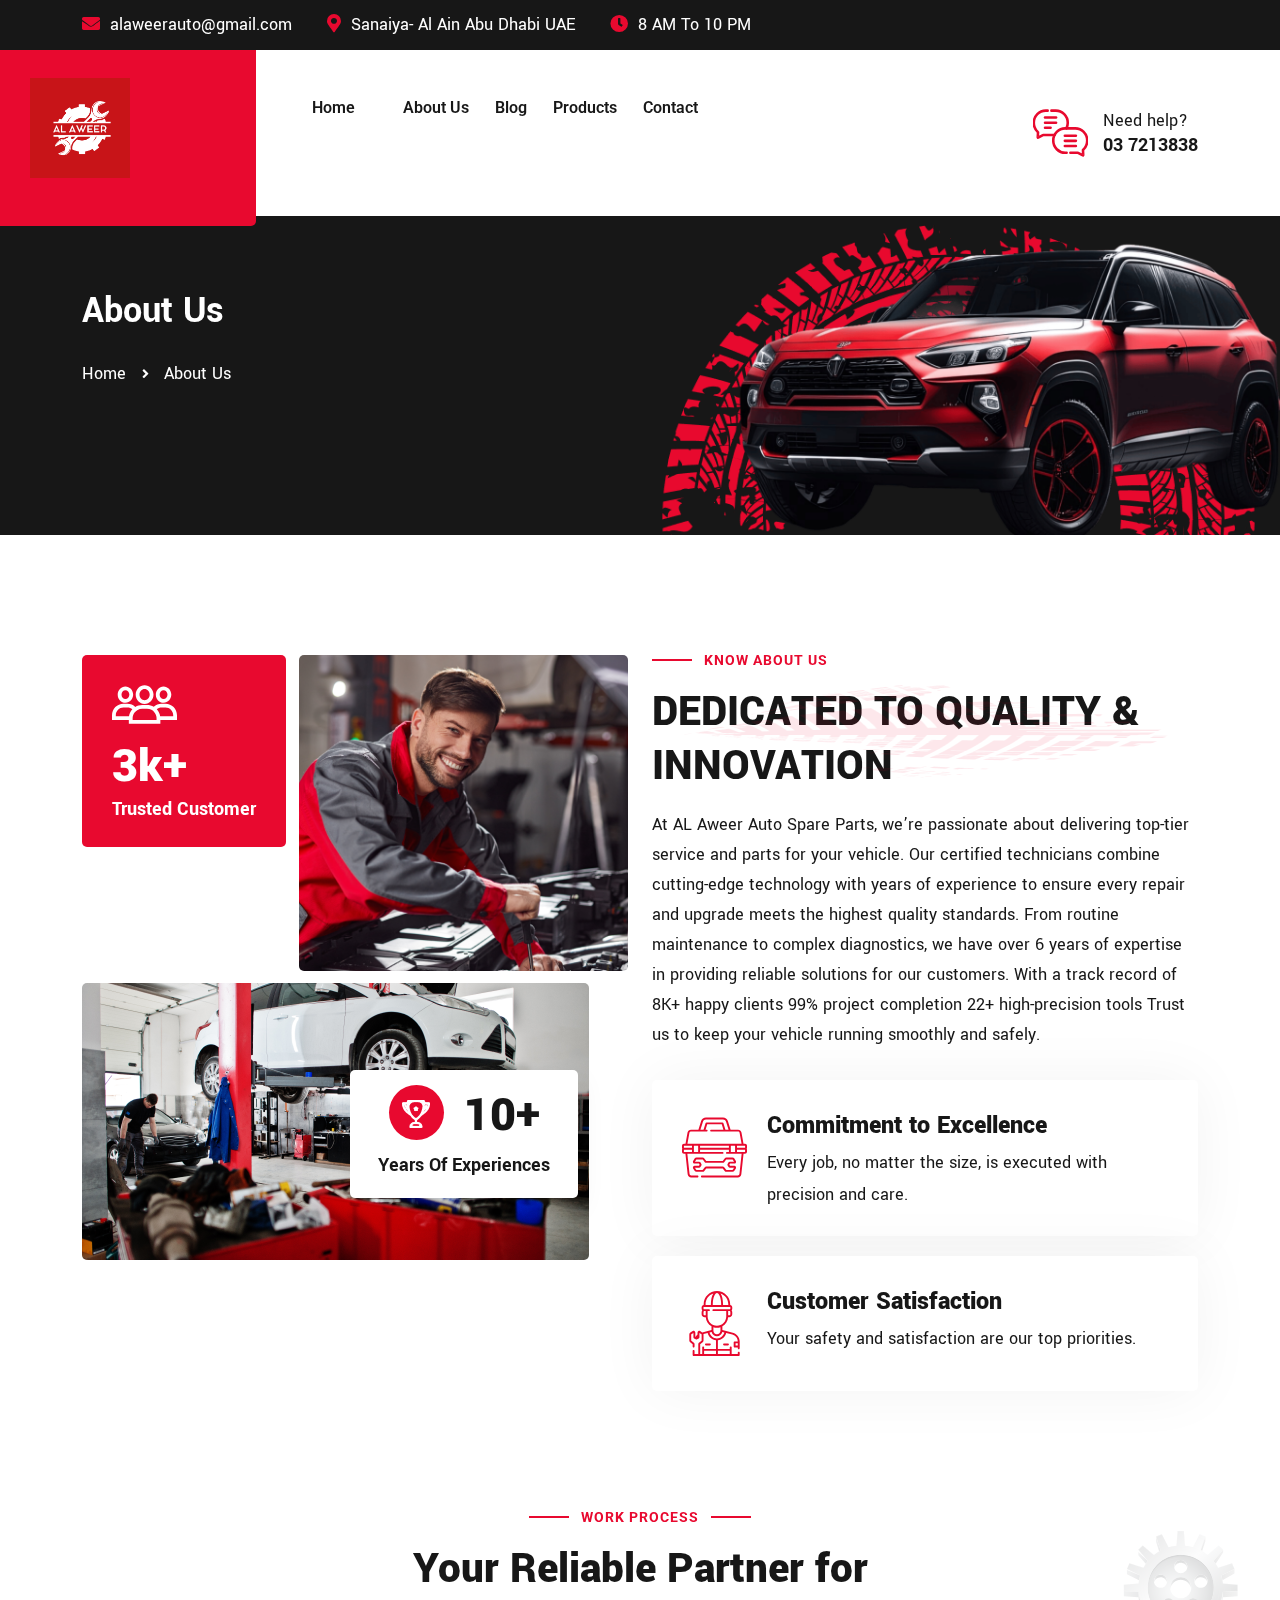
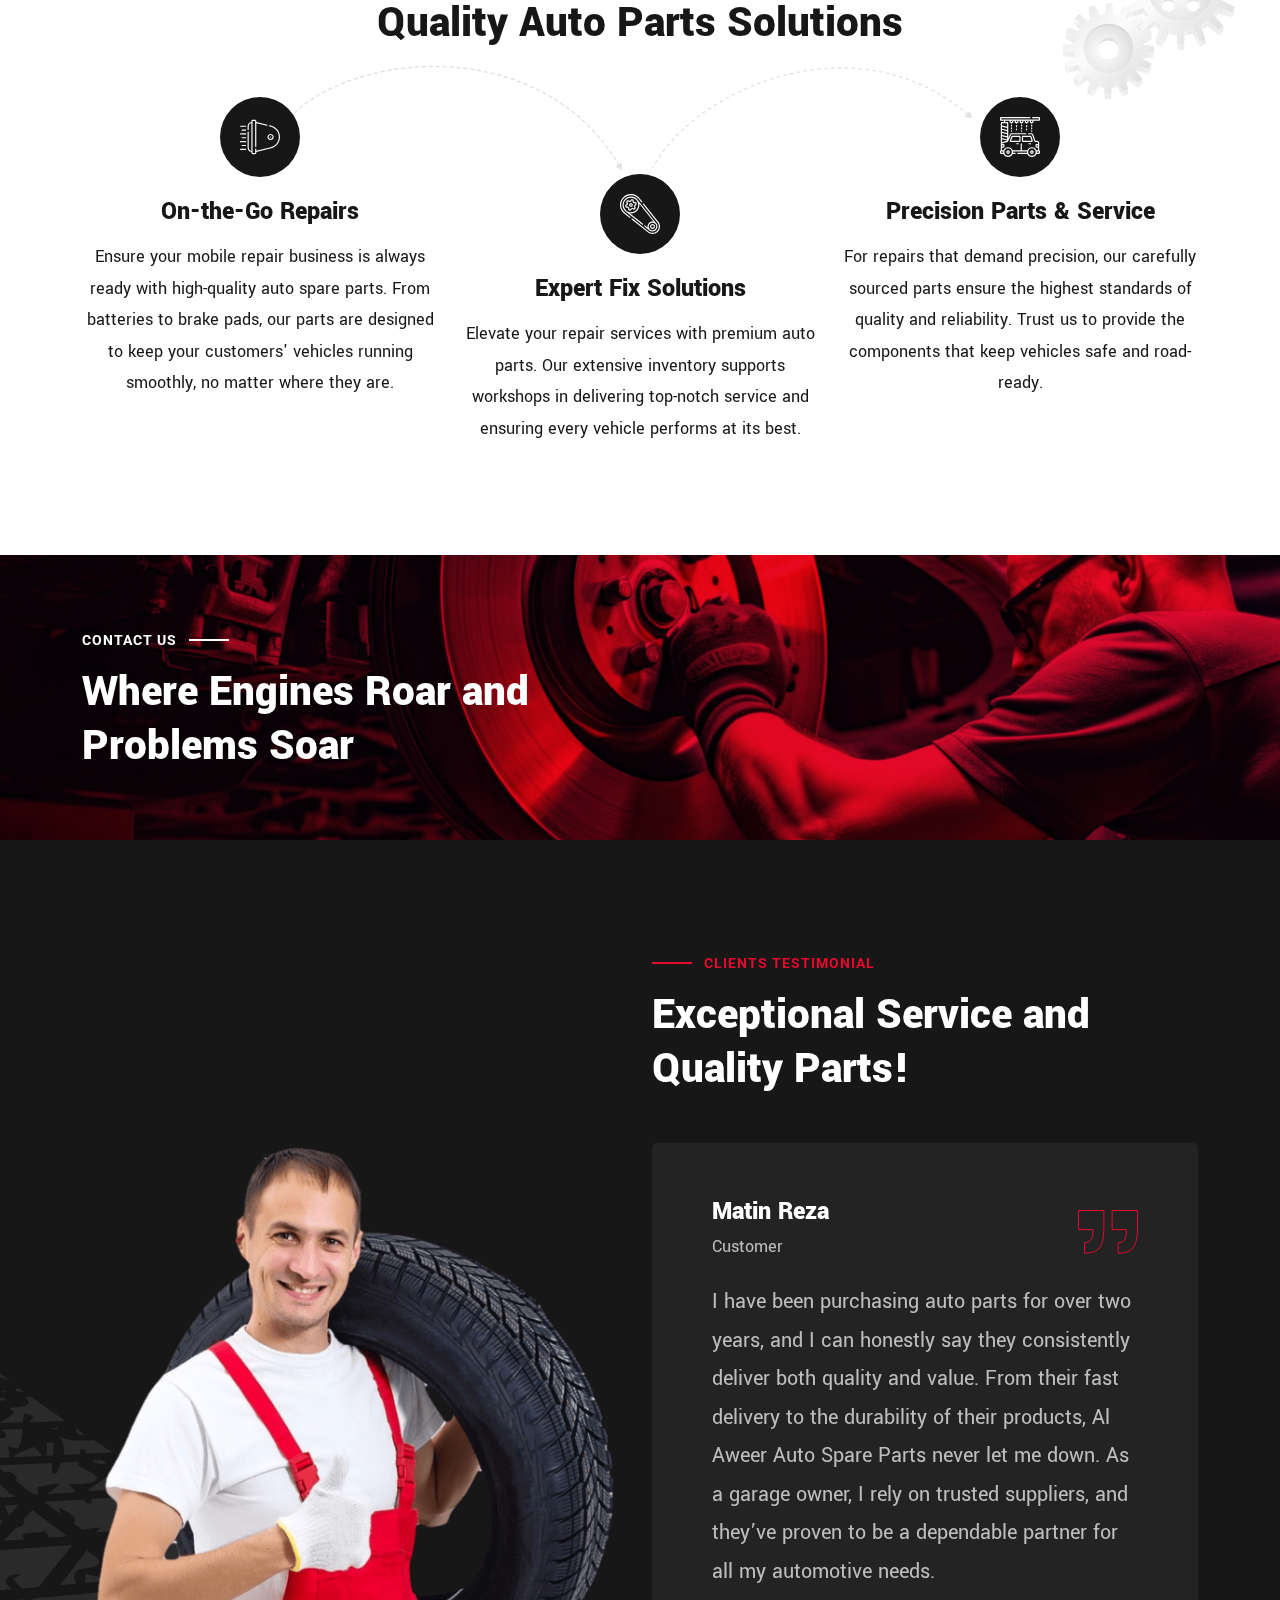
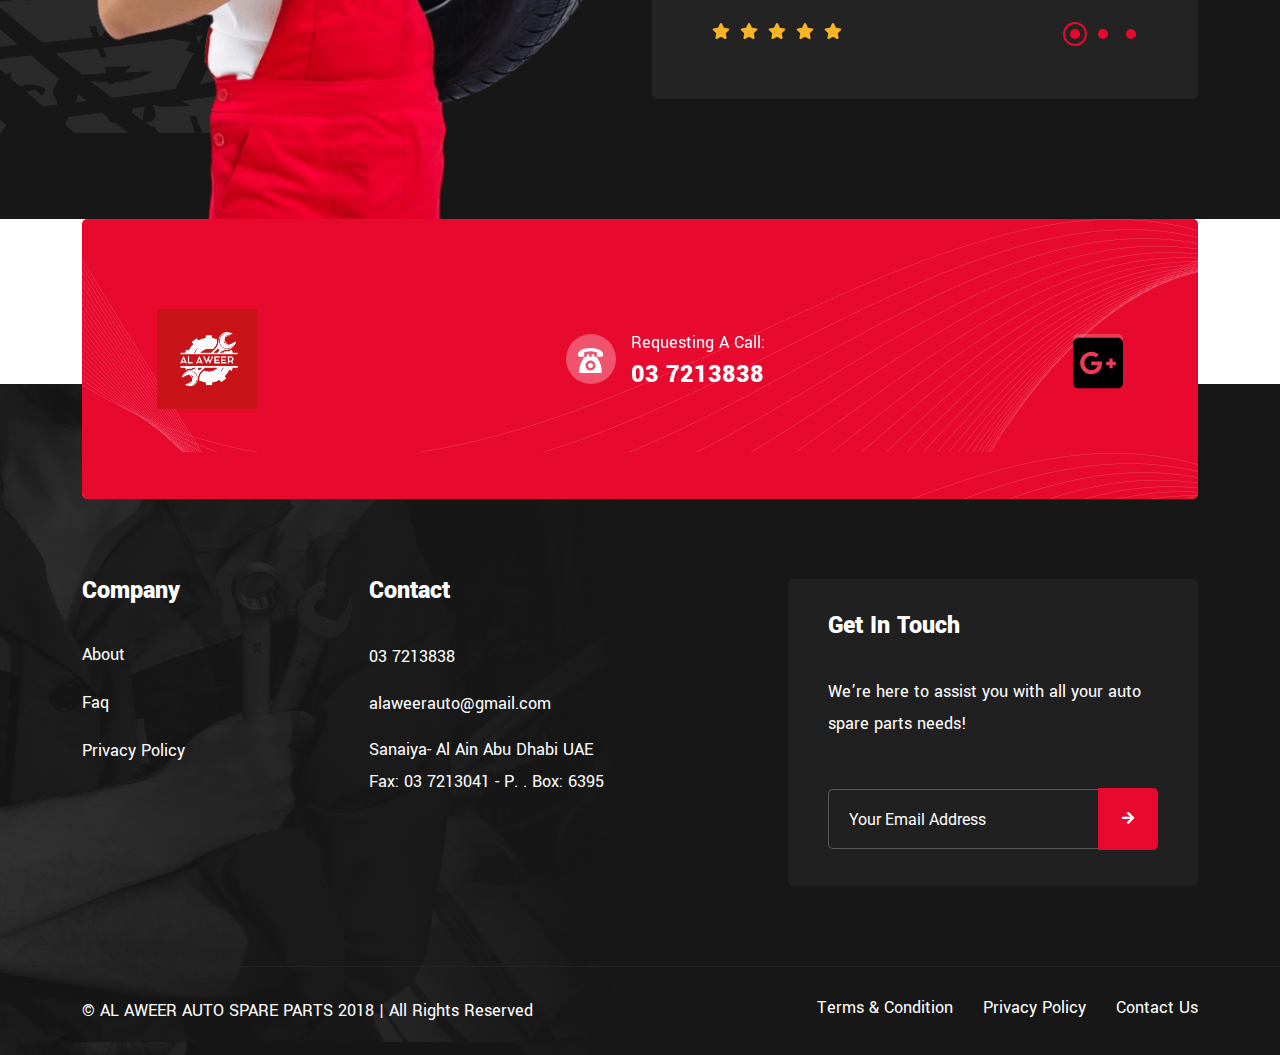
==== commit 769620fd: "logo" ====
--- a/about.html
+++ b/about.html
@@ -63,7 +63,7 @@
     <div class="mobile-menu-wrapper">
         <div class="mobile-menu-area">
             <div class="mobile-logo">
-                <a href="index.html"><img src="assets/img/logo.svg" alt="Al Aweer"></a>
+                <a href="index.html"><img src="assets/img/logo.png" alt="Al Aweer" width="100" height="100"></a>
                 <button class="menu-toggle"><i class="fa fa-times"></i></button>
             </div>
             <div class="mobile-menu">
@@ -209,13 +209,13 @@
             <!-- Main Menu Area -->
             <div class="menu-area">
                 <div class="header-navbar-logo">
-                    <a href="index.html"><img src="assets/img/logo-white.svg" alt="logo"></a>
+                    <a href="index.html"><img src="assets/img/logo.png" alt="logo" width="100" height="100"></a>
                 </div>
                 <div class="container">
                     <div class="row align-items-center justify-content-lg-start justify-content-between">
                         <div class="col-auto d-xl-none d-block">
                             <div class="header-logo">
-                                <a href="index.html"><img src="assets/img/logo-white.svg" alt="logo"></a>
+                                <a href="index.html"><img src="assets/img/logo.png" alt="logo" width="100" height="100"></a>
                             </div>
                         </div>
                         <div class="col-auto">
@@ -712,7 +712,7 @@
     <div class="container">
         <div class="footer-top-1 bg-theme" style="background-image: url(assets/img/bg/footer-top-bg1-1.png);">
             <div class="footer-logo">
-                <a href="index.html"><img src="assets/img/logo-white.svg" alt="Fixturbo"></a>
+                <a href="index.html"><img src="assets/img/logo.png" alt="AlAweer" width="100" height="100"></a>
             </div>
             <div class="call-media-wrap">
                 <div class="icon">
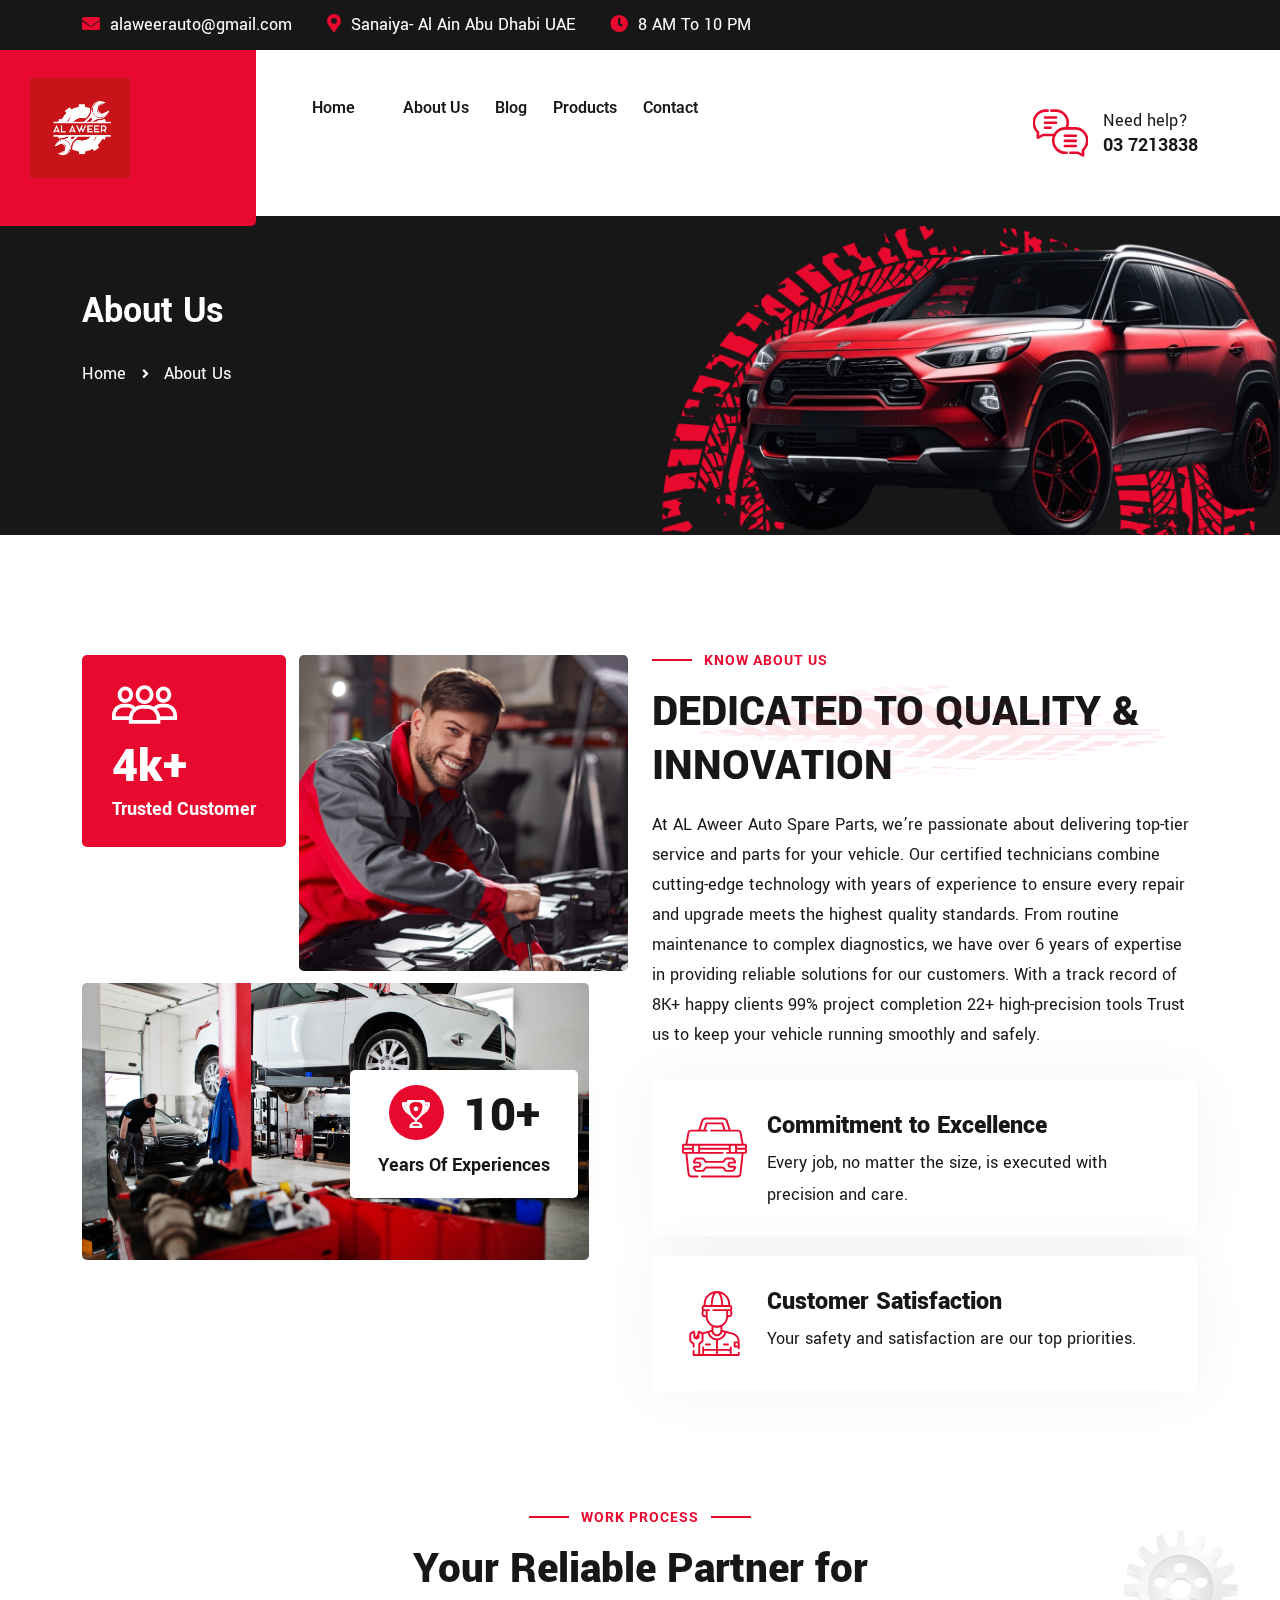
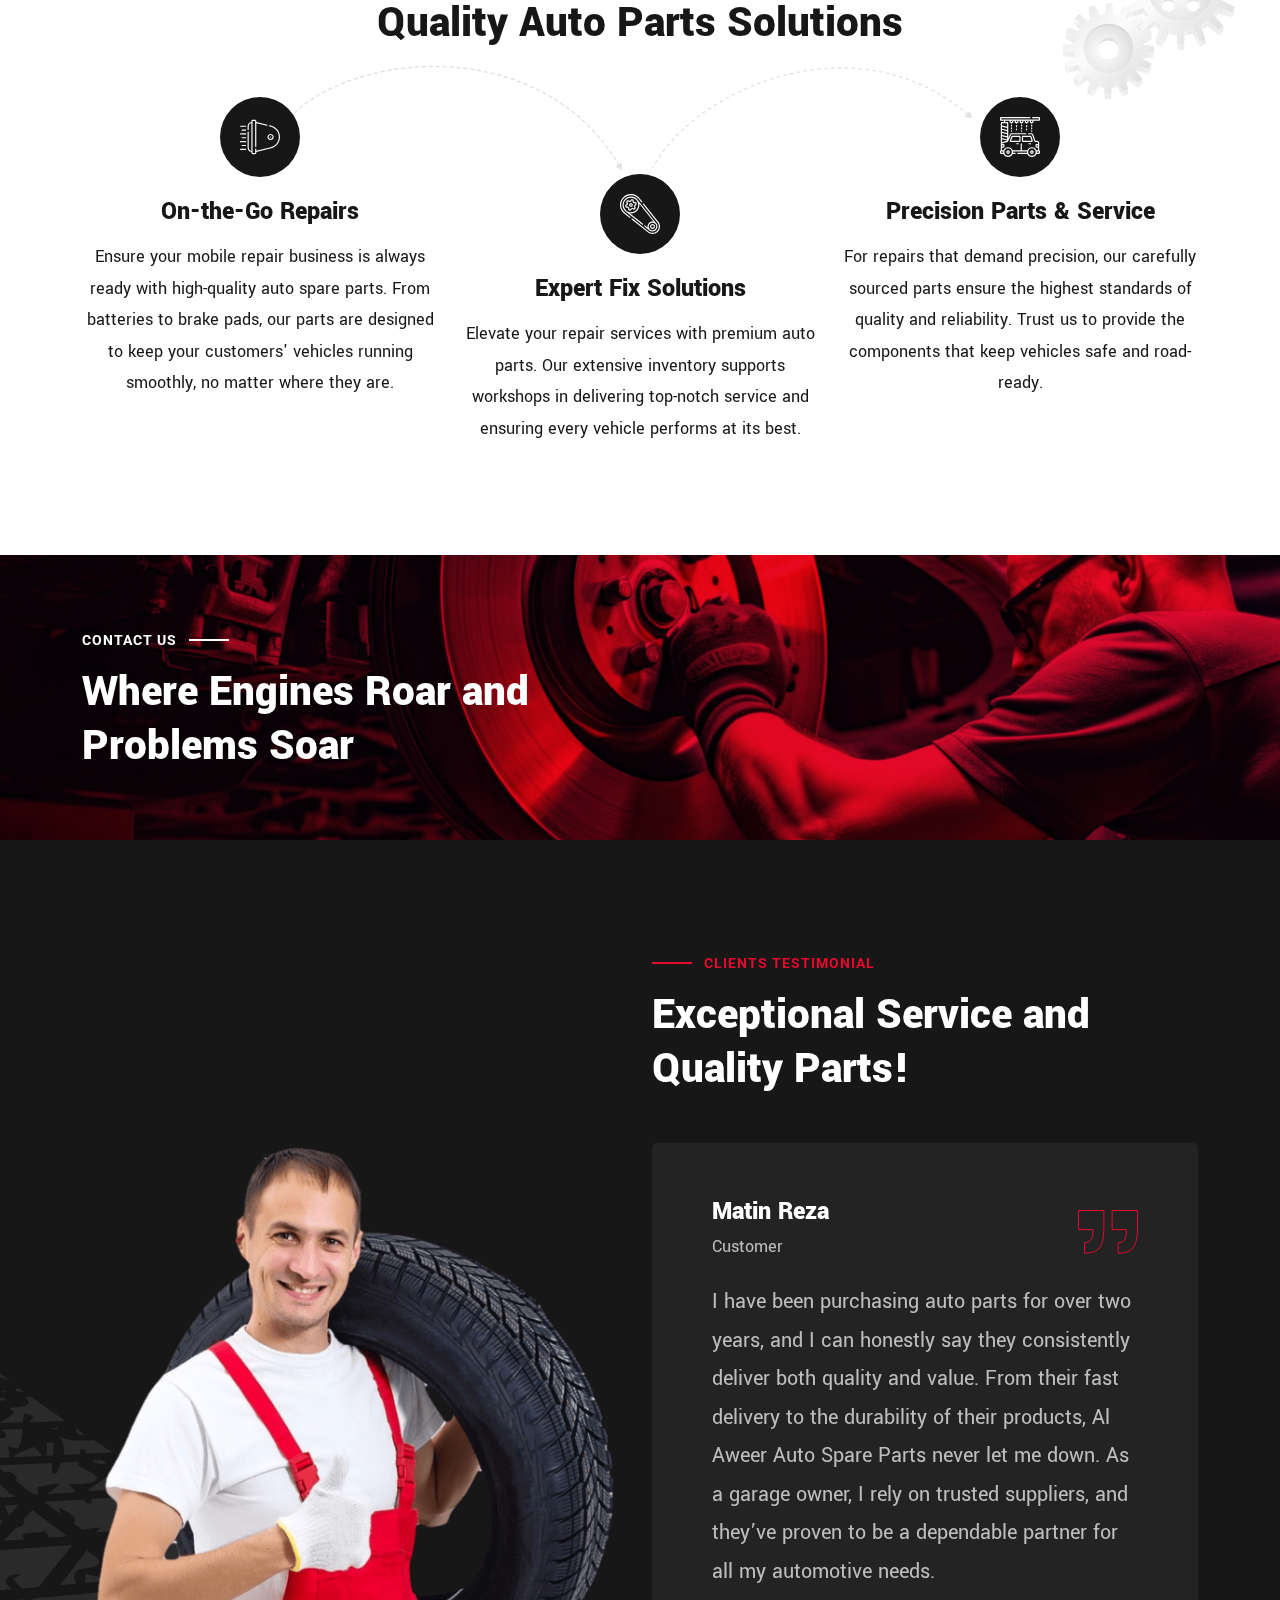
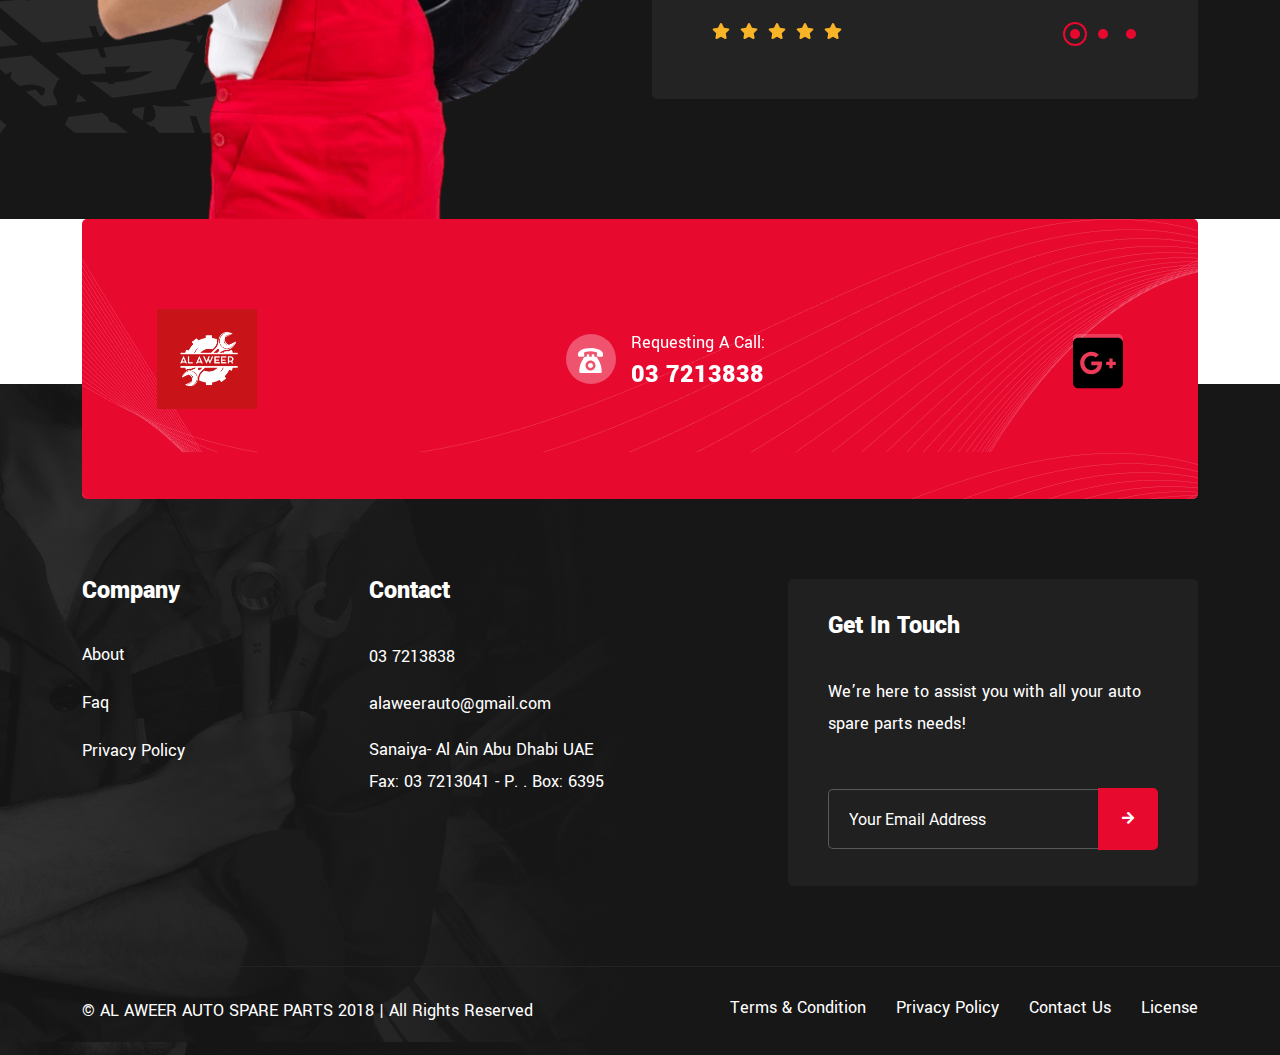
==== commit b469b158: "license" ====
--- a/about.html
+++ b/about.html
@@ -802,6 +802,7 @@
                             <a href="contact.html">Terms & Condition</a>
                             <a href="contact.html">Privacy Policy</a>
                             <a href="contact.html">Contact Us</a>
+                            <a href="assets/img/Scanned Document.pdf" target="_blank">License</a>
                         </div>
                     </div>
                 </div>                
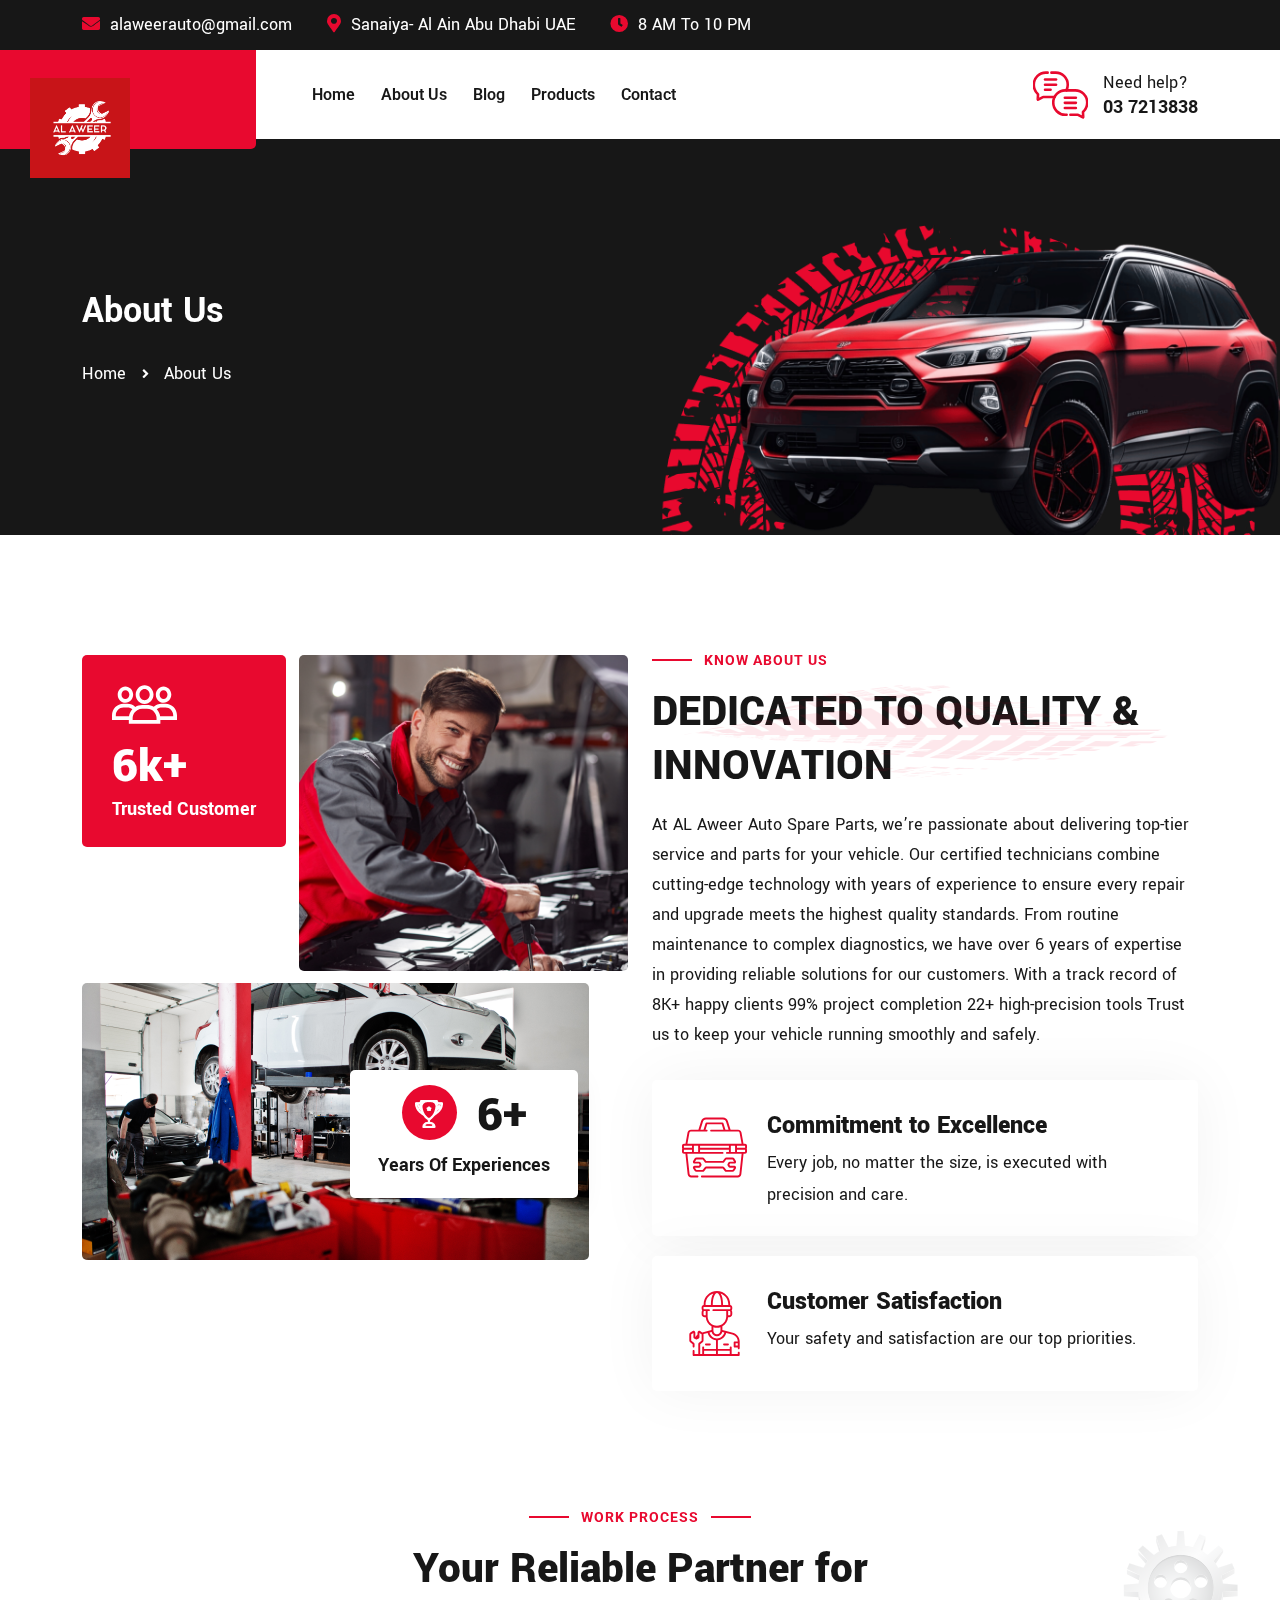
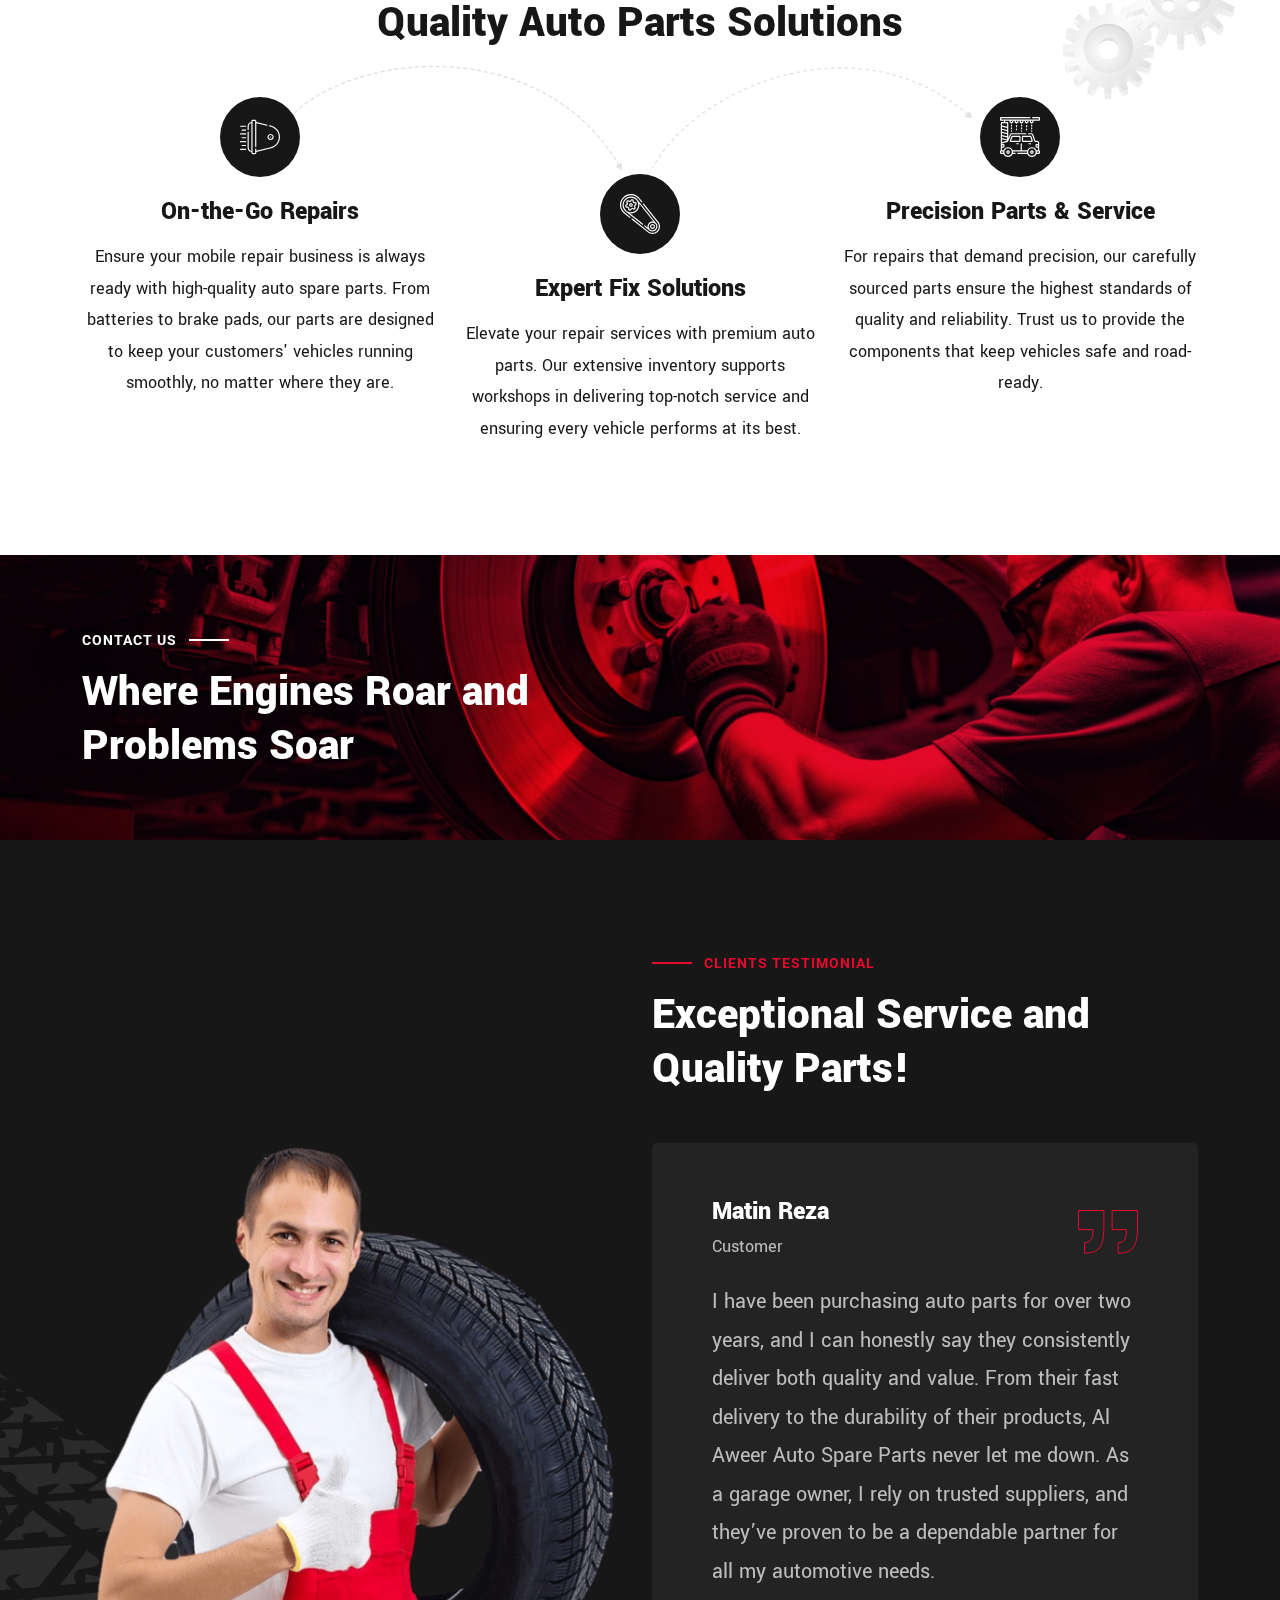
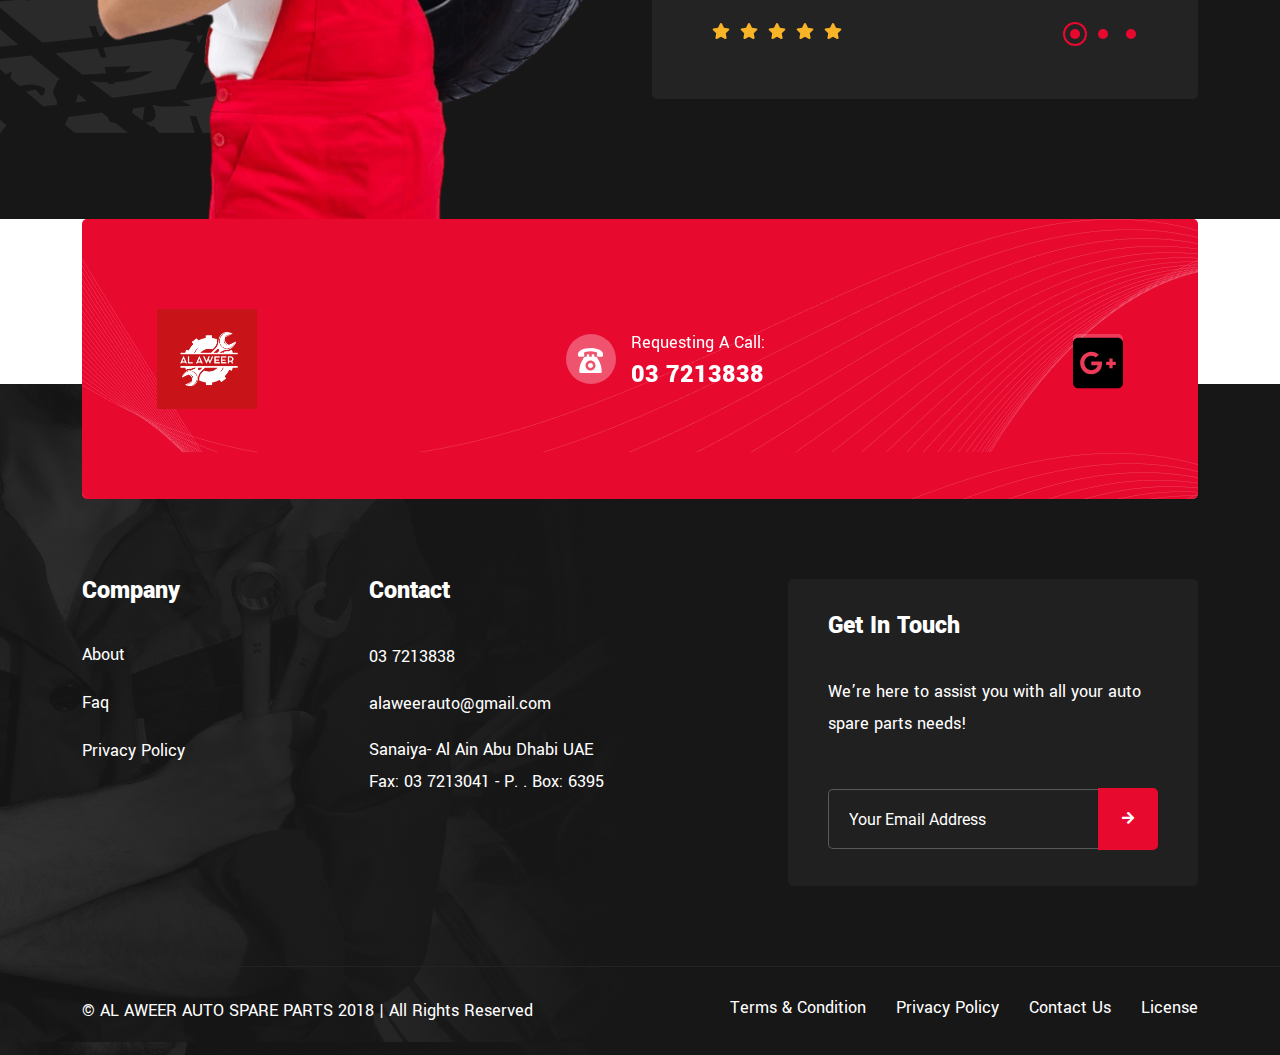
==== commit 883043eb: "navigation issues" ====
--- a/about.html
+++ b/about.html
@@ -4,9 +4,9 @@
 <head>
     <meta charset="utf-8">
     <meta http-equiv="x-ua-compatible" content="ie=edge">
-    <title>AL AWEER AUTO SPARE PARTS - Car Repair & Auto Services HTML Template</title>
-    <meta name="description" content="Fixturbo - Car Repair & Auto Services HTML Template">
-    <meta name="keywords" content="Fixturbo - Car Repair & Auto Services HTML Template">
+    <title>AL AWEER AUTO SPARE PARTS  HTML Template</title>
+    <meta name="description" content="AL AWEER AUTO SPARE PARTS  HTML Template">
+    <meta name="keywords" content="AL AWEER AUTO SPARE PARTS  HTML Template">
     <meta name="robots" content="INDEX,FOLLOW">
 
     <!-- Mobile Specific Metas -->
@@ -63,13 +63,13 @@
     <div class="mobile-menu-wrapper">
         <div class="mobile-menu-area">
             <div class="mobile-logo">
-                <a href="index.html"><img src="assets/img/logo.png" alt="Al Aweer" width="100" height="100"></a>
+                <a href="home-6.html"><img src="assets/img/logo.png" alt="Al Aweer" width="100" height="100"></a>
                 <button class="menu-toggle"><i class="fa fa-times"></i></button>
             </div>
             <div class="mobile-menu">
                 <ul>
                     <li >
-                        <a href="#">Home</a>
+                        <a href="home-6.html">Home</a>
                         <!-- <ul class="sub-menu">
                             <li class="menu-item-has-children">
                                 <a href="#">Multipage</a>
@@ -89,8 +89,8 @@
                                     <li>
                                         <a href="home-5.html">Home 05</a>
                                     </li> -->
-                                    <li>
-                                        <a href="home-6.html"></a>
+                                    <!-- <li> -->
+                                        <!-- <a href="home-6.html"></a> -->
                                     <!-- </li>
                                 </ul>
                             </li> -->
@@ -121,11 +121,11 @@
                         </ul>
                     </li>
                     <li >
-                        <a href="#">Products</a>
+                        <a href="shop.html">Products</a>
                         <!-- <ul class="sub-menu">
                             <li><a href="team.html">Team Page</a></li>
                             <li><a href="team-details.html">Team Details</a></li> -->
-                           <a href="shop.html"></a>
+                           <!-- <a href="shop.html"></a> -->
                             <!-- <li><a href="shop-details.html">Shop Details</a></li>
                             <li><a href="cart.html">Cart</a></li>
                             <li><a href="checkout.html">Checkout</a></li>
@@ -157,9 +157,9 @@
                         </ul>
                     </li> -->
                     <li>
-                        <a href="#">Blog</a>
+                        <a href="blog.html">Blog</a>
                         <!-- <ul class="sub-menu"> -->
-                            <a href="blog.html"></a>
+                            <!-- <a href="blog.html"></a> -->
                             <!-- <li><a href="blog-details.html">Blog Details</a></li> -->
                         <!-- </ul> -->
                     </li>
@@ -209,20 +209,20 @@
             <!-- Main Menu Area -->
             <div class="menu-area">
                 <div class="header-navbar-logo">
-                    <a href="index.html"><img src="assets/img/logo.png" alt="logo" width="100" height="100"></a>
+                    <a href="home-6.html"><img src="assets/img/logo.png" alt="logo" width="100" height="100"></a>
                 </div>
                 <div class="container">
                     <div class="row align-items-center justify-content-lg-start justify-content-between">
                         <div class="col-auto d-xl-none d-block">
                             <div class="header-logo">
-                                <a href="index.html"><img src="assets/img/logo.png" alt="logo" width="100" height="100"></a>
+                                <a href="home-6.html"><img src="assets/img/logo.png" alt="logo" width="100" height="100"></a>
                             </div>
                         </div>
                         <div class="col-auto">
                             <nav class="main-menu d-none d-lg-inline-block">
                                 <ul>
                                     <li >
-                                        <a href="#">Home</a>
+                                        <a href="home-6.html">Home</a>
                                         <!-- <ul class="sub-menu">
                                             <li class="menu-item-has-children">
                                                 <a href="#">Multipage</a>
@@ -242,9 +242,9 @@
                                                     <li>
                                                         <a href="home-5.html">Home 05</a>
                                                     </li> -->
-                                                    <li>
+                                                    <!-- <li>
                                                         <a href="home-6.html"></a>
-                                                    </li>
+                                                    </li> -->
                                                 <!-- </ul>
                                             </li> -->
                                             <!-- <li class="menu-item-has-children">
@@ -291,19 +291,19 @@
                                         </ul>
                                     </li> -->
                                     <li >
-                                        <a href="#">Blog</a>
+                                        <a href="blog.html">Blog</a>
                                         <!-- <ul class="sub-menu"> -->
-                                          <a href="blog.html"></a>
+                                          <!-- <a href="blog.html"></a> -->
                                             <!-- <li><a href="blog-details.html">Blog Details</a></li>
                                         </ul> -->
                                     </li>
                                     <li >
-                                        <a href="#">Products</a>
+                                        <a href="shop.html">Products</a>
                                         <!-- <ul class="sub-menu">
                                             <li><a href="team.html">Team Page</a></li>
                                             <li><a href="team-details.html">Team Details</a></li> -->
                                             <!-- <li> -->
-                                                <a href="shop.html"></a>
+                                                <!-- <a href="shop.html"></a> -->
                                             <!-- </li>
                                             <li><a href="shop-details.html">Shop Details</a></li>
                                             <li><a href="cart.html">Cart</a></li>
@@ -347,7 +347,7 @@
                     <div class="breadcumb-content">
                         <h1 class="breadcumb-title">About Us</h1>
                         <ul class="breadcumb-menu">
-                            <li><a href="index.html">Home</a></li>
+                            <li><a href="home-6.html">Home</a></li>
                             <li class="active">About Us</li>
                         </ul>
                     </div>
@@ -377,7 +377,7 @@
                         </div> 
                         <div class="about-counter-wrap jump-reverse">
                             <img src="assets/img/icon/about_icon2-1.svg" alt="img">
-                            <h3 class="about-counter"><span class="counter-number">5</span>k+</h3>
+                            <h3 class="about-counter"><span class="counter-number">8</span>k+</h3>
                             <h4 class="about-counter-text">Trusted Customer</h4>
                         </div>
                         <div class="about-year-wrap2 movingX">
@@ -385,7 +385,7 @@
                                 <div class="icon">
                                     <img src="assets/img/icon/about_icon2-2.png" alt="img">
                                 </div>
-                                <h3 class="about-counter"><span class="counter-number">10</span>+</h3>
+                                <h3 class="about-counter"><span class="counter-number">6</span>+</h3>
                             </div>
                             <h4 class="about-year-text">Years Of Experiences</h4>
                         </div>
@@ -712,7 +712,7 @@
     <div class="container">
         <div class="footer-top-1 bg-theme" style="background-image: url(assets/img/bg/footer-top-bg1-1.png);">
             <div class="footer-logo">
-                <a href="index.html"><img src="assets/img/logo.png" alt="AlAweer" width="100" height="100"></a>
+                <a href="home-6.html"><img src="assets/img/logo.png" alt="AlAweer" width="100" height="100"></a>
             </div>
             <div class="call-media-wrap">
                 <div class="icon">
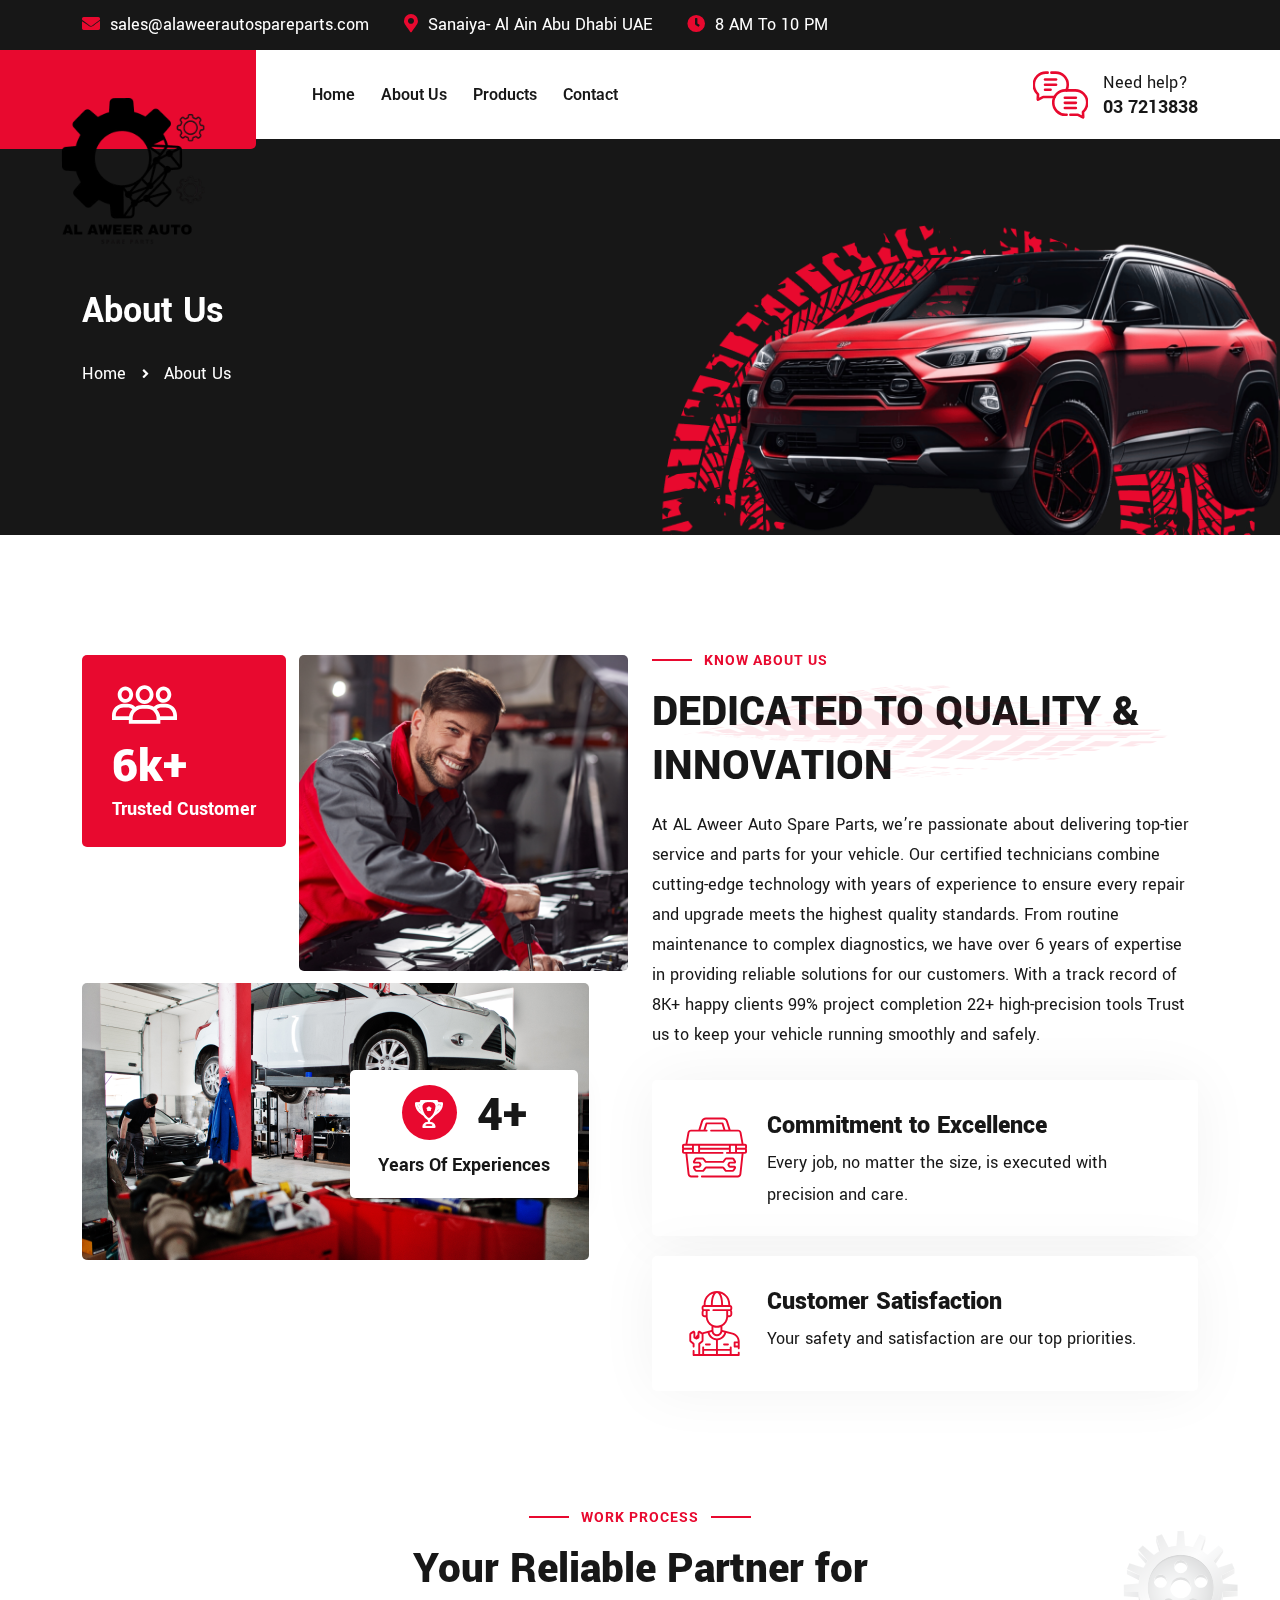
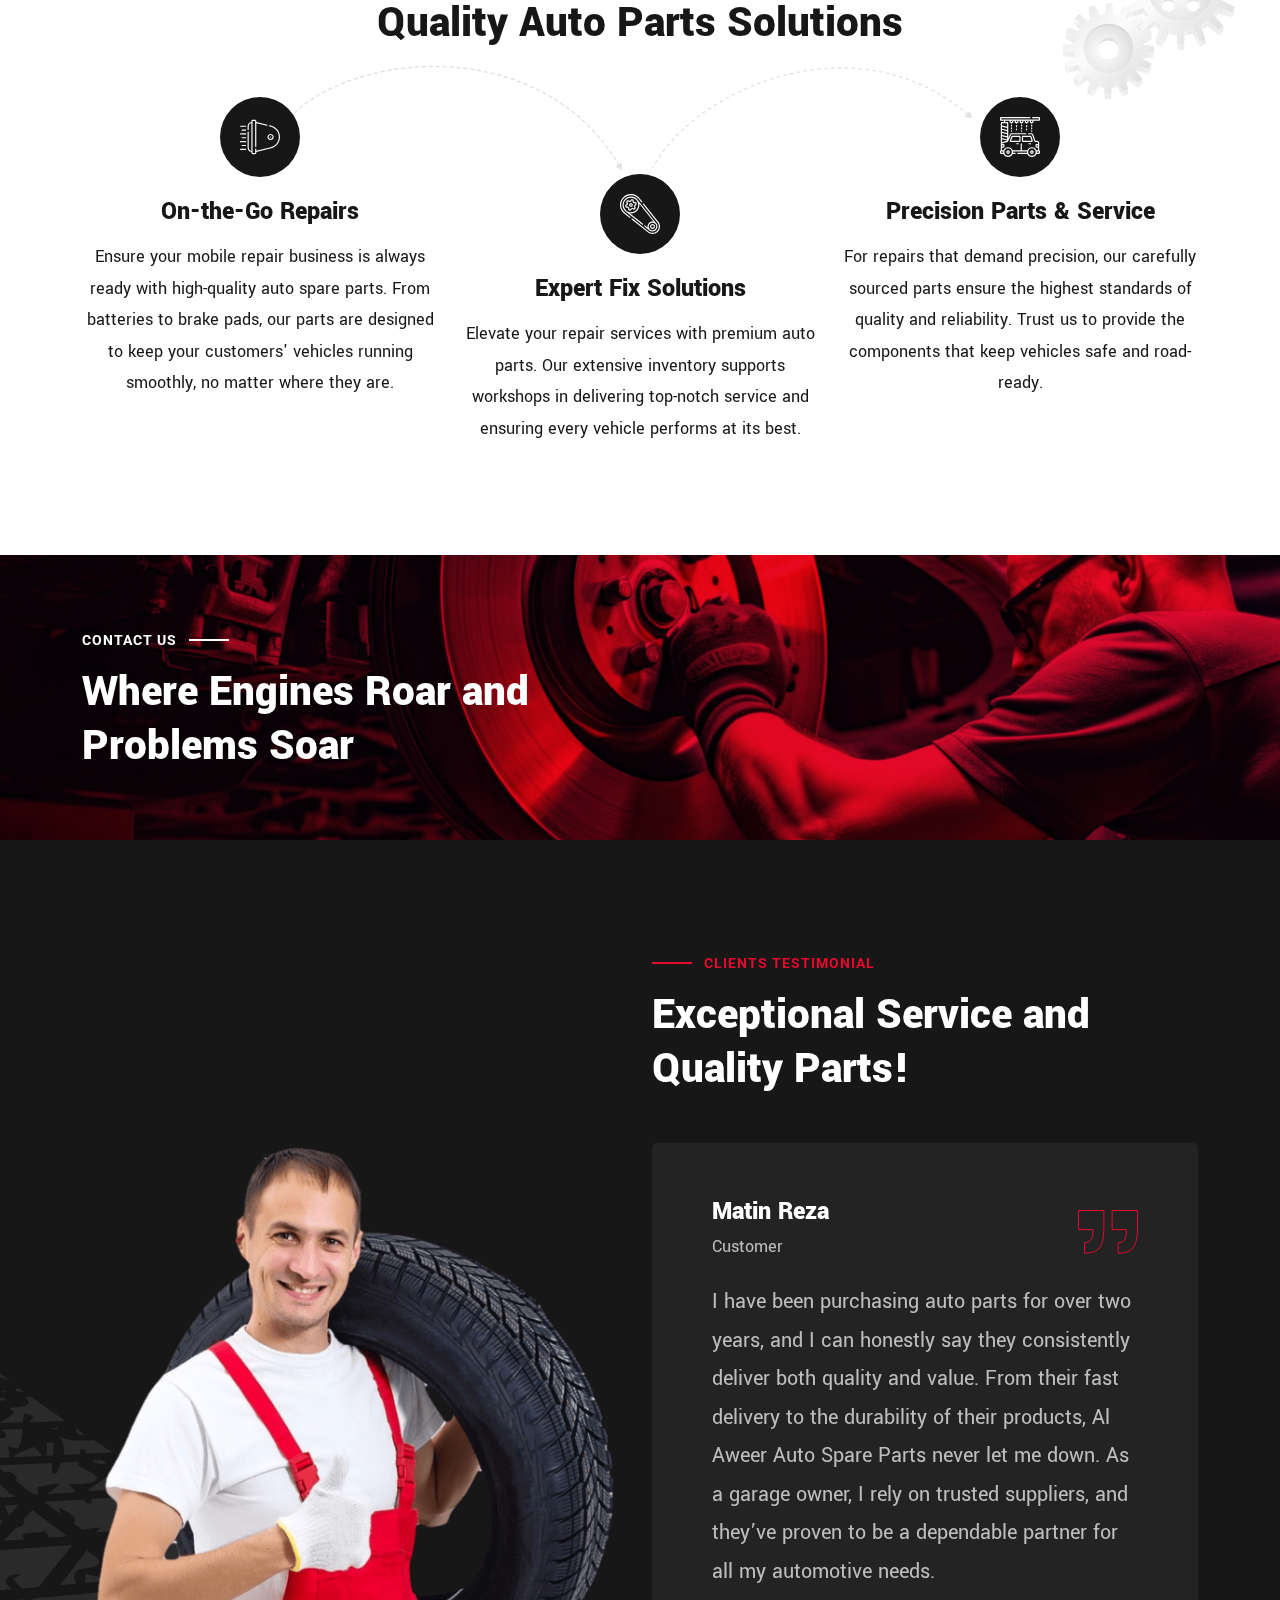
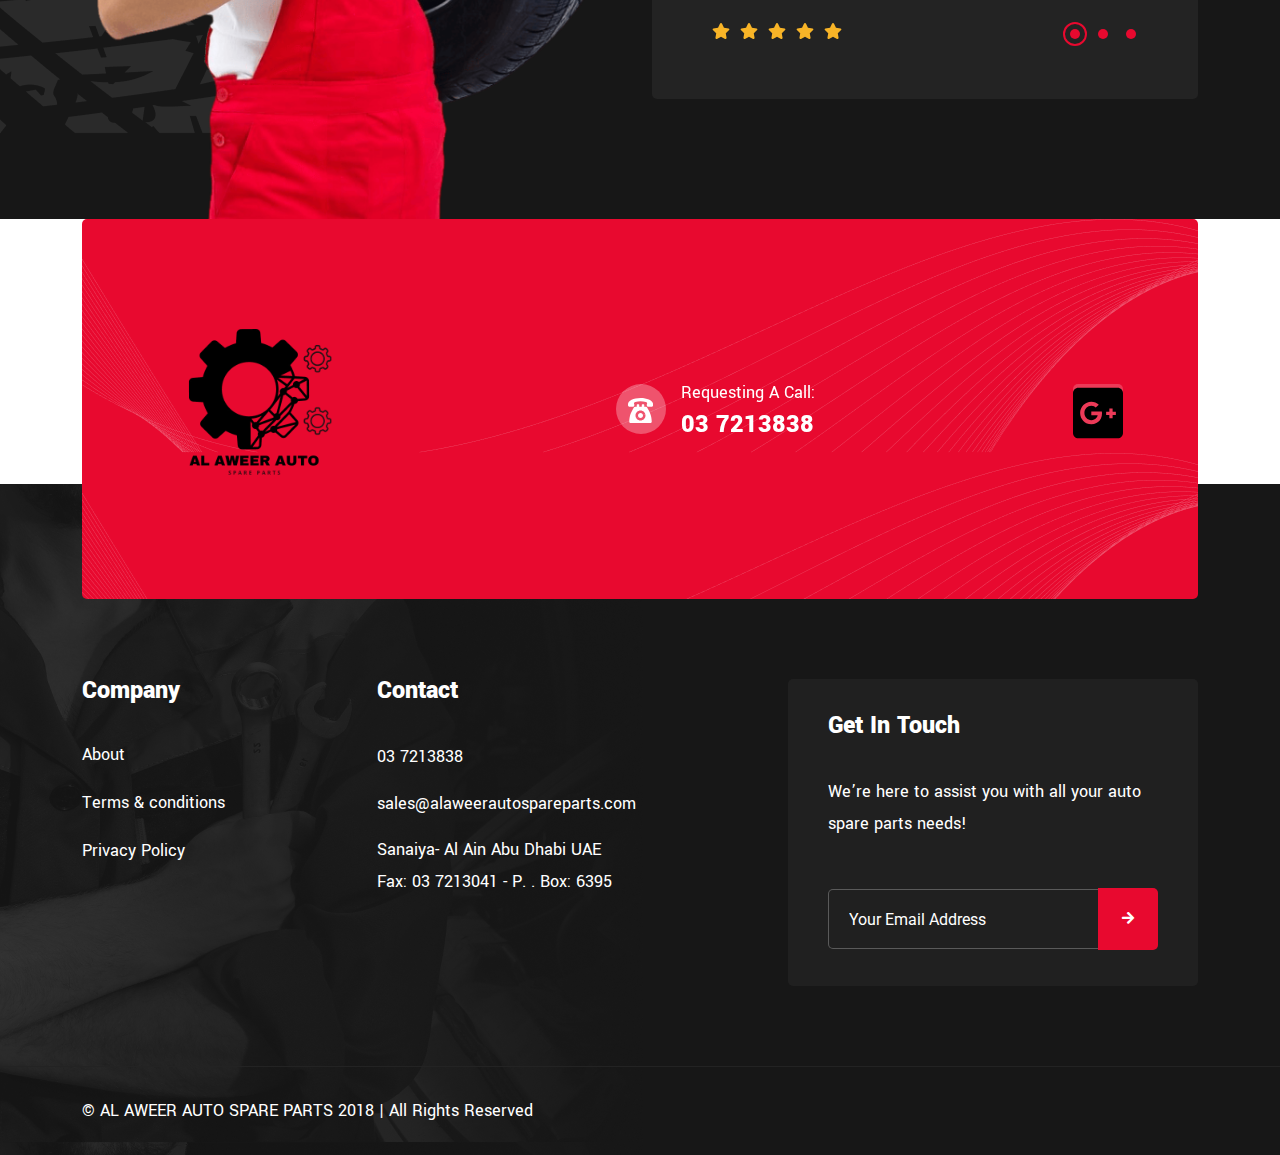
==== commit 89e410ba: "requested things" ====
--- a/about.html
+++ b/about.html
@@ -63,7 +63,7 @@
     <div class="mobile-menu-wrapper">
         <div class="mobile-menu-area">
             <div class="mobile-logo">
-                <a href="home-6.html"><img src="assets/img/logo.png" alt="Al Aweer" width="100" height="100"></a>
+                <a href="home-6.html"><img src="assets/img/logo.png" alt="Al Aweer" width="200" height="200"></a>
                 <button class="menu-toggle"><i class="fa fa-times"></i></button>
             </div>
             <div class="mobile-menu">
@@ -156,13 +156,13 @@
                             <li><a href="wishlist.html">Wishlist</a></li>
                         </ul>
                     </li> -->
-                    <li>
-                        <a href="blog.html">Blog</a>
+                    <!-- <li>
+                        <a href="blog.html">Blog</a> -->
                         <!-- <ul class="sub-menu"> -->
                             <!-- <a href="blog.html"></a> -->
                             <!-- <li><a href="blog-details.html">Blog Details</a></li> -->
                         <!-- </ul> -->
-                    </li>
+                    <!-- </li> -->
                     <li>
                         <a href="contact.html">Contact</a>
                     </li>
@@ -180,7 +180,7 @@
                     <div class="col-auto d-none d-lg-block">
                         <div class="header-links">
                             <ul>
-                                <li><i class="fas fa-envelope"></i><a href="mailto:info@example.com">alaweerauto@gmail.com</a></li>
+                                <li><i class="fas fa-envelope"></i><a href="mailto:info@example.com">sales@alaweerautospareparts.com</a></li>
                                 <li><i class="fas fa-map-marker-alt"></i>Sanaiya- Al Ain Abu Dhabi UAE 
                                    </li>
                                 <li><i class="fas fa-clock"></i>8 AM To 10 PM
@@ -209,13 +209,13 @@
             <!-- Main Menu Area -->
             <div class="menu-area">
                 <div class="header-navbar-logo">
-                    <a href="home-6.html"><img src="assets/img/logo.png" alt="logo" width="100" height="100"></a>
+                    <a href="home-6.html"><img src="assets/img/logo.png" alt="logo" width="200" height="200"></a>
                 </div>
                 <div class="container">
                     <div class="row align-items-center justify-content-lg-start justify-content-between">
                         <div class="col-auto d-xl-none d-block">
                             <div class="header-logo">
-                                <a href="home-6.html"><img src="assets/img/logo.png" alt="logo" width="100" height="100"></a>
+                                <a href="home-6.html"><img src="assets/img/logo.png" alt="logo" width="200" height="200"></a>
                             </div>
                         </div>
                         <div class="col-auto">
@@ -290,13 +290,13 @@
                                             <li><a href="project-details.html">Projects Details</a></li>
                                         </ul>
                                     </li> -->
-                                    <li >
-                                        <a href="blog.html">Blog</a>
+                                    <!-- <li >
+                                        <a href="blog.html">Blog</a> -->
                                         <!-- <ul class="sub-menu"> -->
                                           <!-- <a href="blog.html"></a> -->
                                             <!-- <li><a href="blog-details.html">Blog Details</a></li>
                                         </ul> -->
-                                    </li>
+                                    <!-- </li> -->
                                     <li >
                                         <a href="shop.html">Products</a>
                                         <!-- <ul class="sub-menu">
@@ -712,7 +712,7 @@
     <div class="container">
         <div class="footer-top-1 bg-theme" style="background-image: url(assets/img/bg/footer-top-bg1-1.png);">
             <div class="footer-logo">
-                <a href="home-6.html"><img src="assets/img/logo.png" alt="AlAweer" width="100" height="100"></a>
+                <a href="home-6.html"><img src="assets/img/logo.png" alt="AlAweer" width="200" height="200"></a>
             </div>
             <div class="call-media-wrap">
                 <div class="icon">
@@ -748,8 +748,8 @@
                                 <ul class="menu">
                                     <li><a href="about.html">About</a></li>
                                     <!-- <li><a href="team.html">Team</a></li> -->
-                                    <li><a href="contact.html">Faq</a></li>
-                                    <li><a href="contact.html">Privacy Policy</a></li>
+                                    <li><a href="terms.html">Terms & conditions</a></li>
+                                    <li><a href="privacy.html">Privacy Policy</a></li>
                                 </ul>
                             </div>
                         </div>
@@ -773,7 +773,7 @@
                             <h3 class="widget_title">Contact</h3>
                             <div class="widget-contact">
                                 <p><a href="tel:888123456765"> 03 7213838 </a></p>
-                                <p><a href="mailto:infoname@mail.com">alaweerauto@gmail.com</a></p>
+                                <p><a href="mailto:infoname@mail.com">sales@alaweerautospareparts.com</a></p>
                                 <p>Sanaiya- Al Ain Abu Dhabi UAE<br> Fax: 03 7213041 - P. . Box: 6395</p>
                             </div>
                         </div>
@@ -797,14 +797,14 @@
             <div class="container">
                 <div class="row gy-3 justify-content-md-between justify-content-center">
                     <div class="col-auto align-self-center"><p class="copyright-text text-center">© <a href="#">AL AWEER AUTO SPARE PARTS</a> 2018 | All Rights Reserved</p></div>
-                    <div class="col-auto">
+                    <!-- <div class="col-auto">
                         <div class="footer-links">
                             <a href="contact.html">Terms & Condition</a>
                             <a href="contact.html">Privacy Policy</a>
-                            <a href="contact.html">Contact Us</a>
-                            <a href="assets/img/Scanned Document.pdf" target="_blank">License</a>
-                        </div>
-                    </div>
+                            <a href="contact.html">Contact Us</a> -->
+                            <!-- <a href="assets/img/Scanned Document.pdf" target="_blank">License</a> -->
+                        <!-- </div>
+                    </div> -->
                 </div>                
             </div>
         </div>
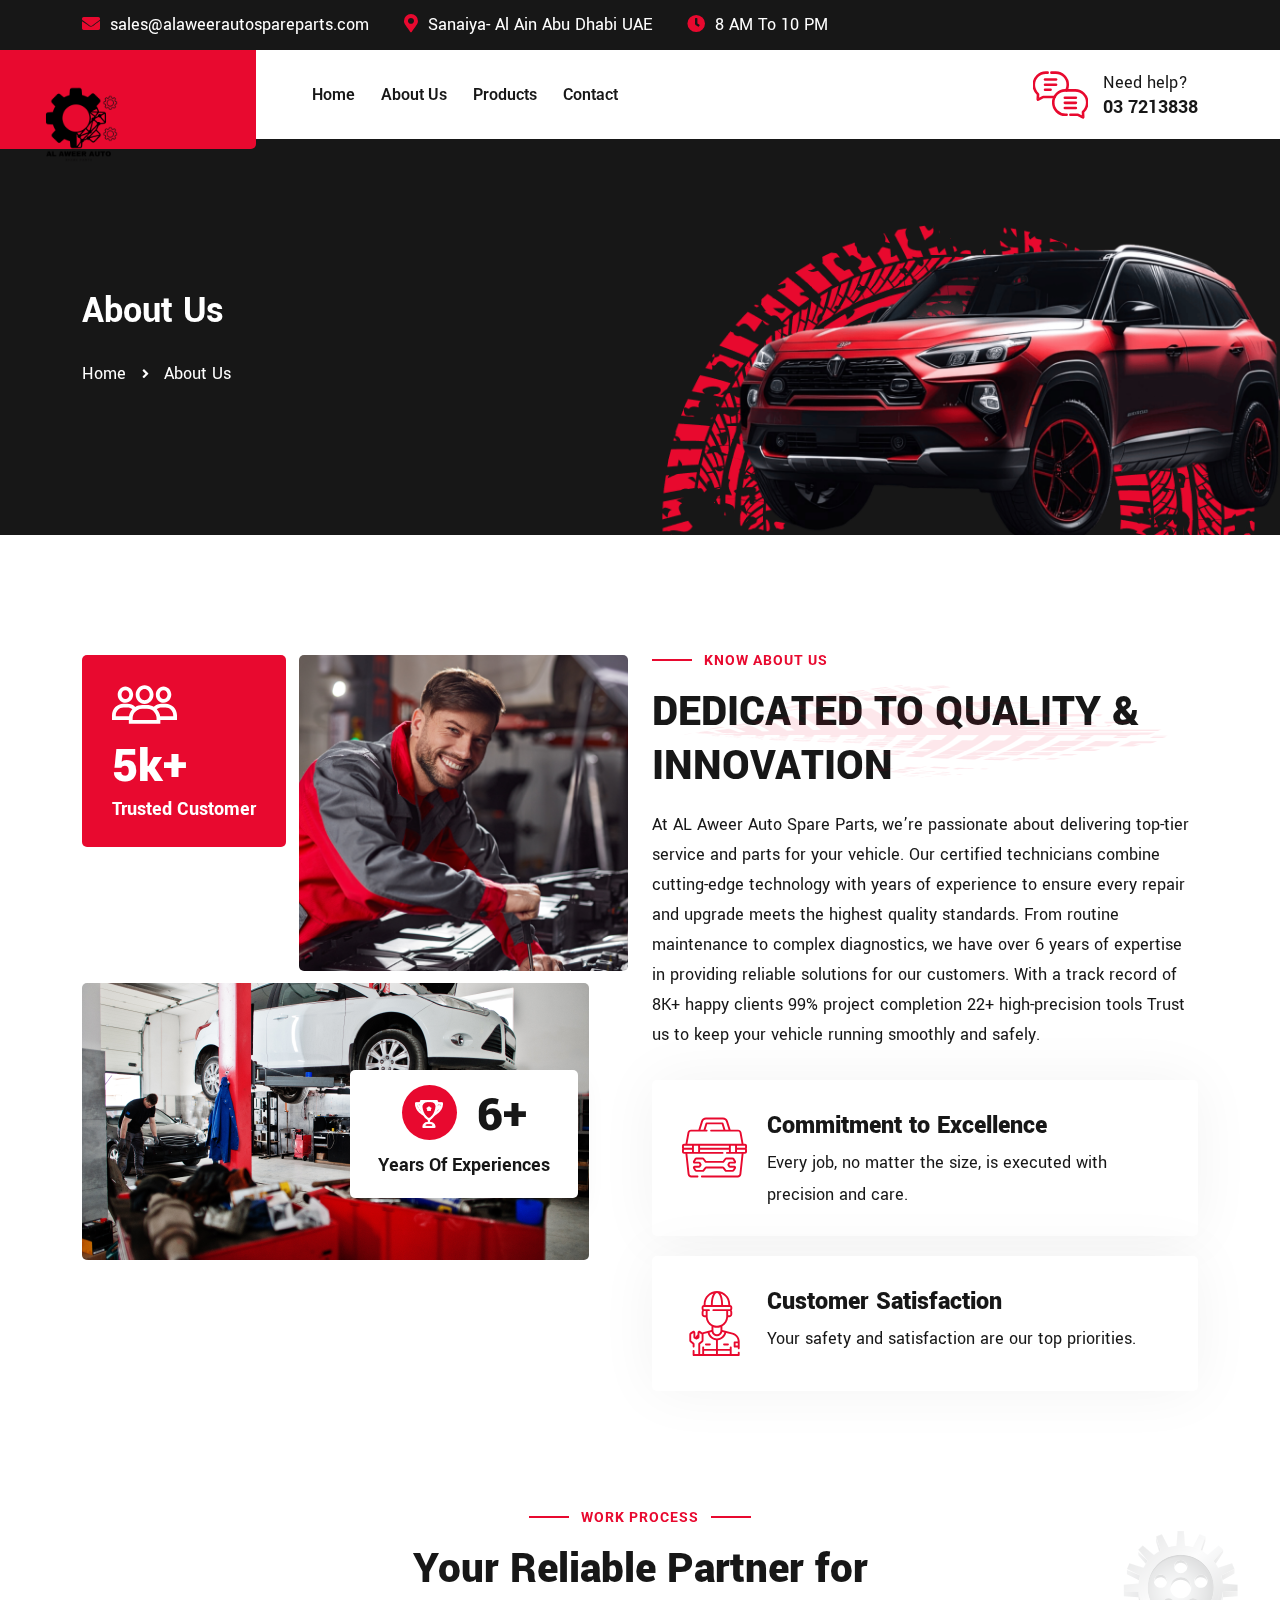
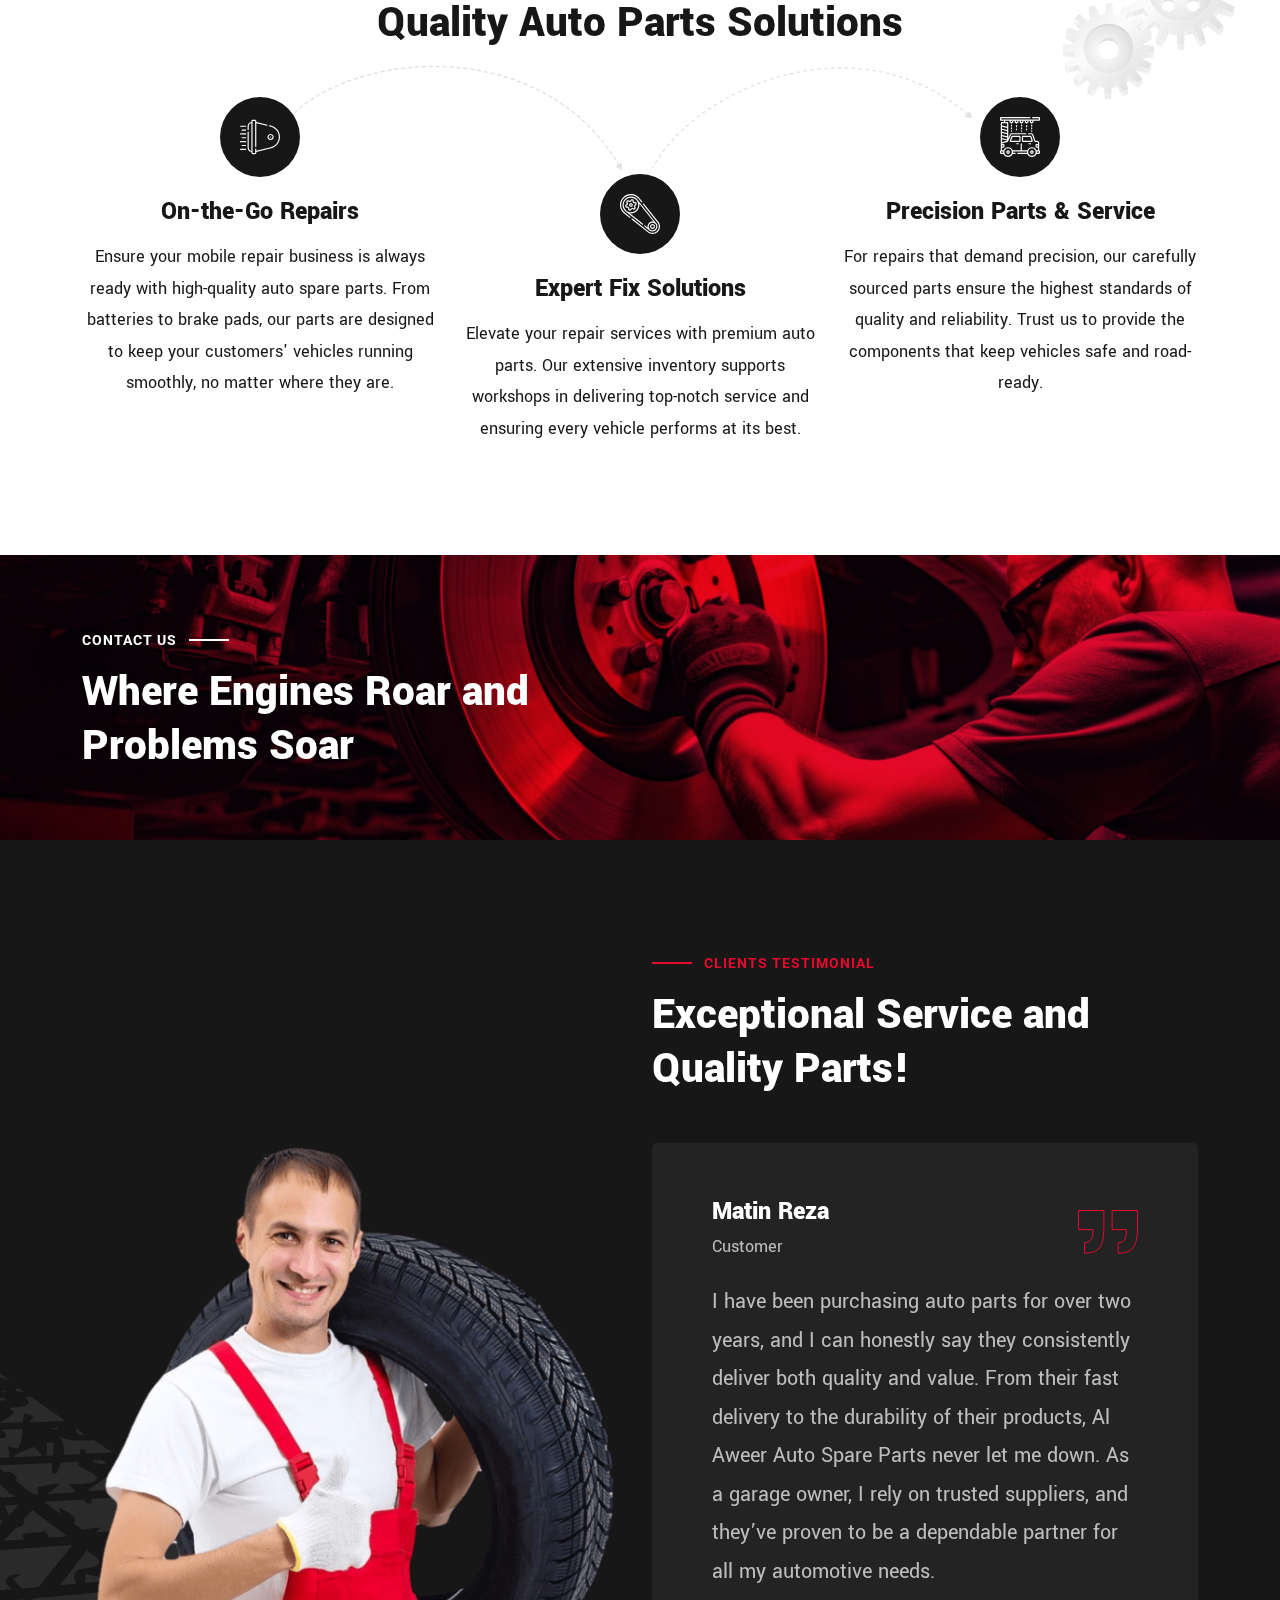
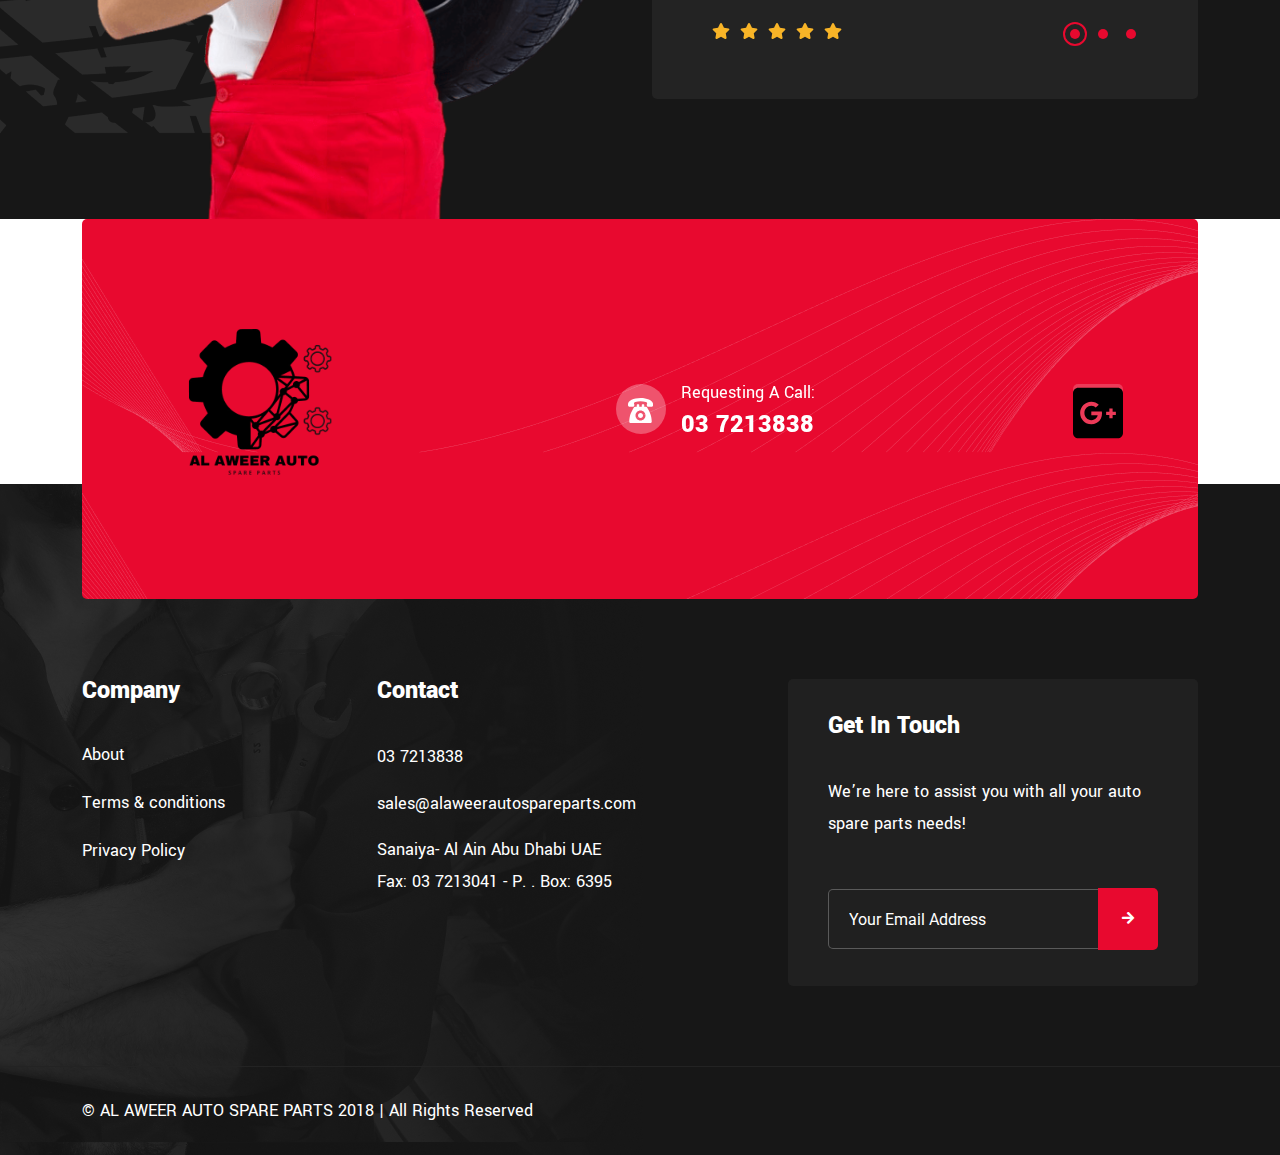
==== commit a2647f51: "new changes" ====
--- a/about.html
+++ b/about.html
@@ -63,7 +63,7 @@
     <div class="mobile-menu-wrapper">
         <div class="mobile-menu-area">
             <div class="mobile-logo">
-                <a href="home-6.html"><img src="assets/img/logo.png" alt="Al Aweer" width="200" height="200"></a>
+                <a href="home-6.html"><img src="assets/img/logo.png" alt="Al Aweer" width="100" height="100"></a>
                 <button class="menu-toggle"><i class="fa fa-times"></i></button>
             </div>
             <div class="mobile-menu">
@@ -209,13 +209,13 @@
             <!-- Main Menu Area -->
             <div class="menu-area">
                 <div class="header-navbar-logo">
-                    <a href="home-6.html"><img src="assets/img/logo.png" alt="logo" width="200" height="200"></a>
+                    <a href="home-6.html"><img src="assets/img/logo.png" alt="logo" width="100" height="100"></a>
                 </div>
                 <div class="container">
                     <div class="row align-items-center justify-content-lg-start justify-content-between">
                         <div class="col-auto d-xl-none d-block">
                             <div class="header-logo">
-                                <a href="home-6.html"><img src="assets/img/logo.png" alt="logo" width="200" height="200"></a>
+                                <a href="home-6.html"><img src="assets/img/logo.png" alt="logo" width="100" height="100"></a>
                             </div>
                         </div>
                         <div class="col-auto">
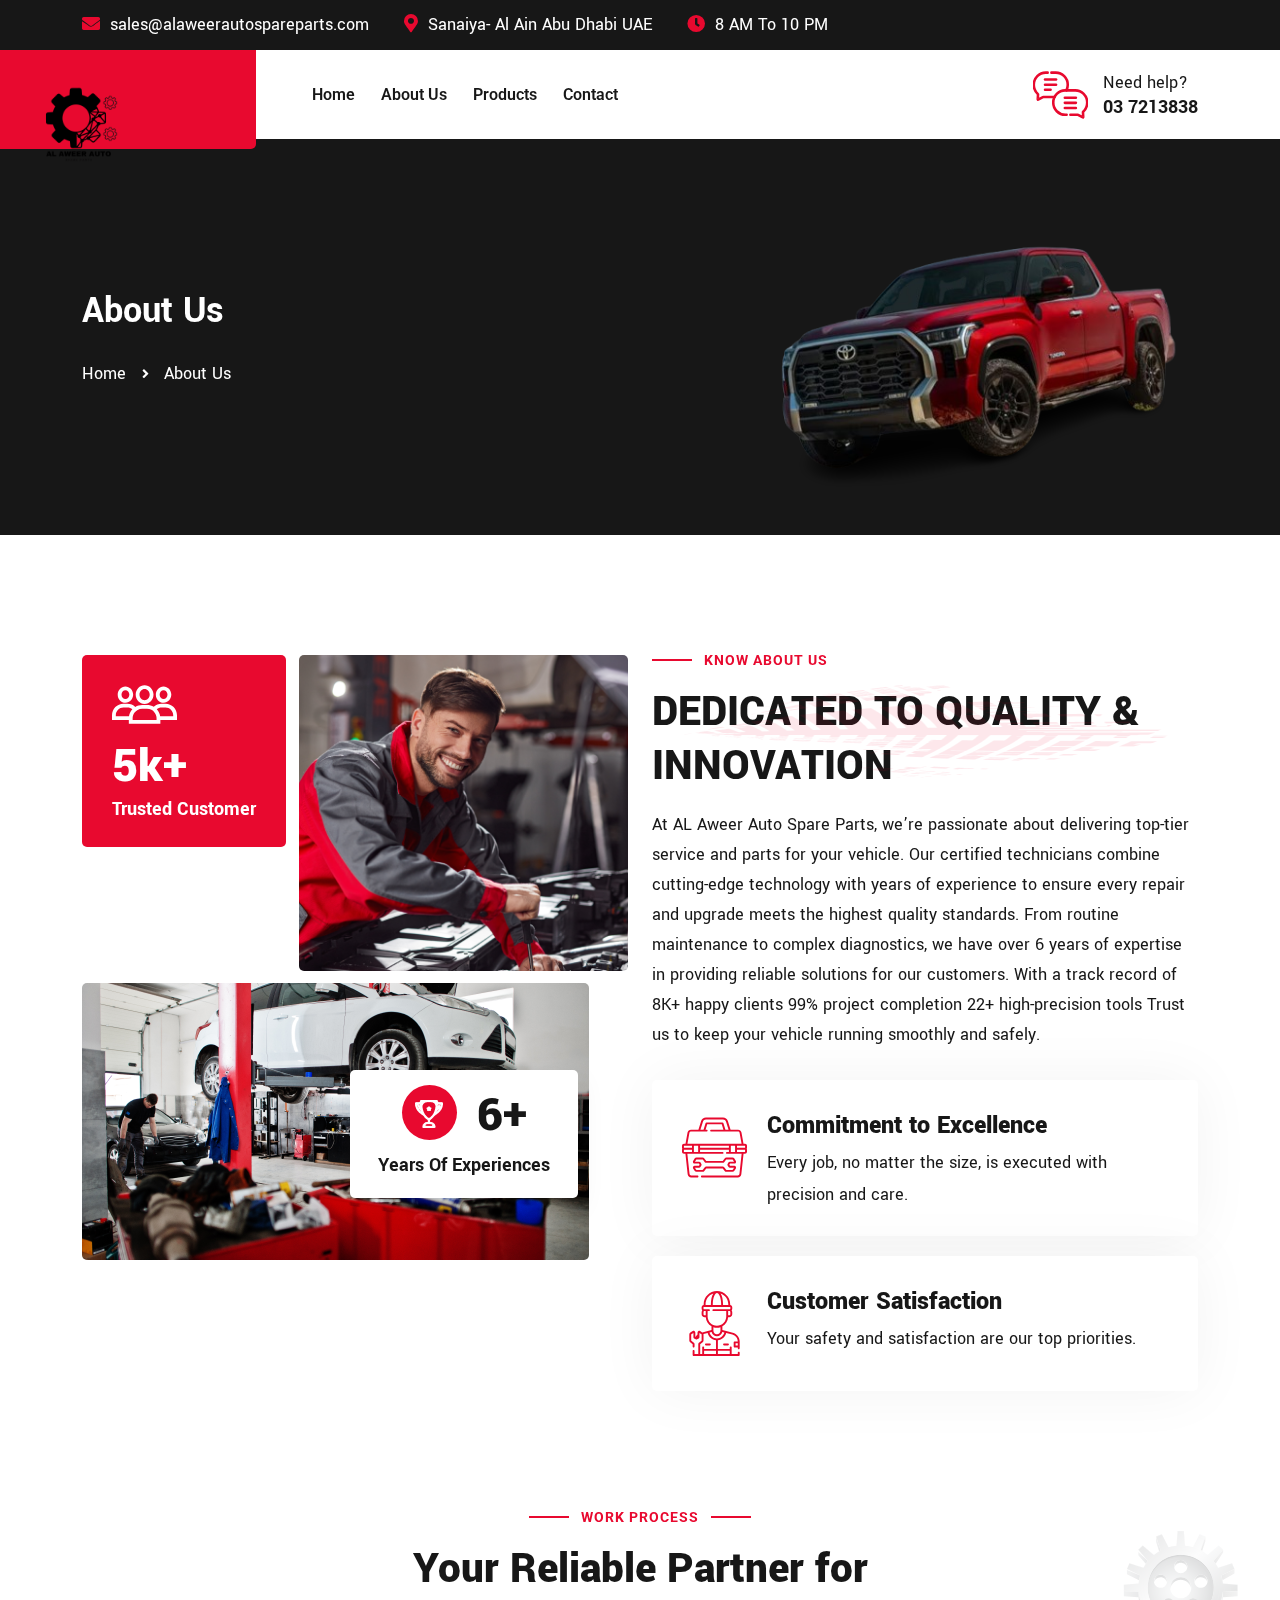
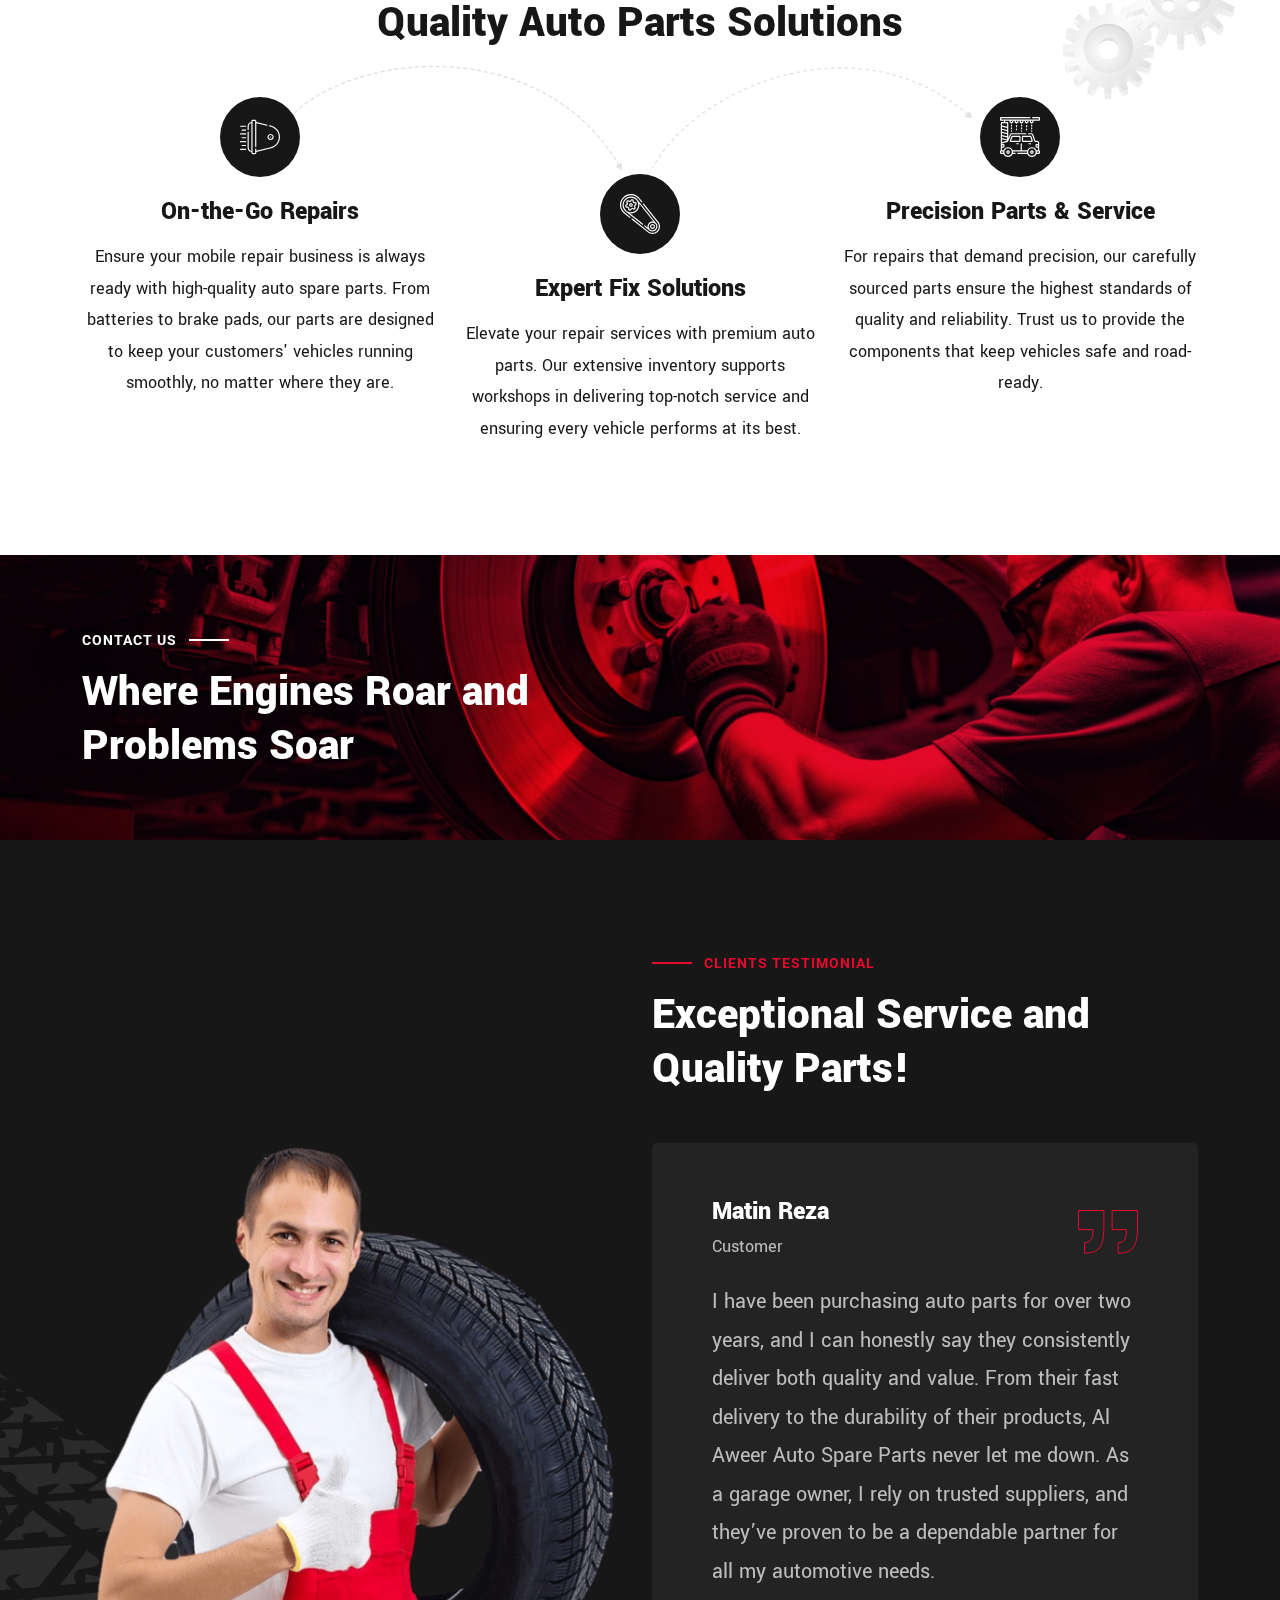
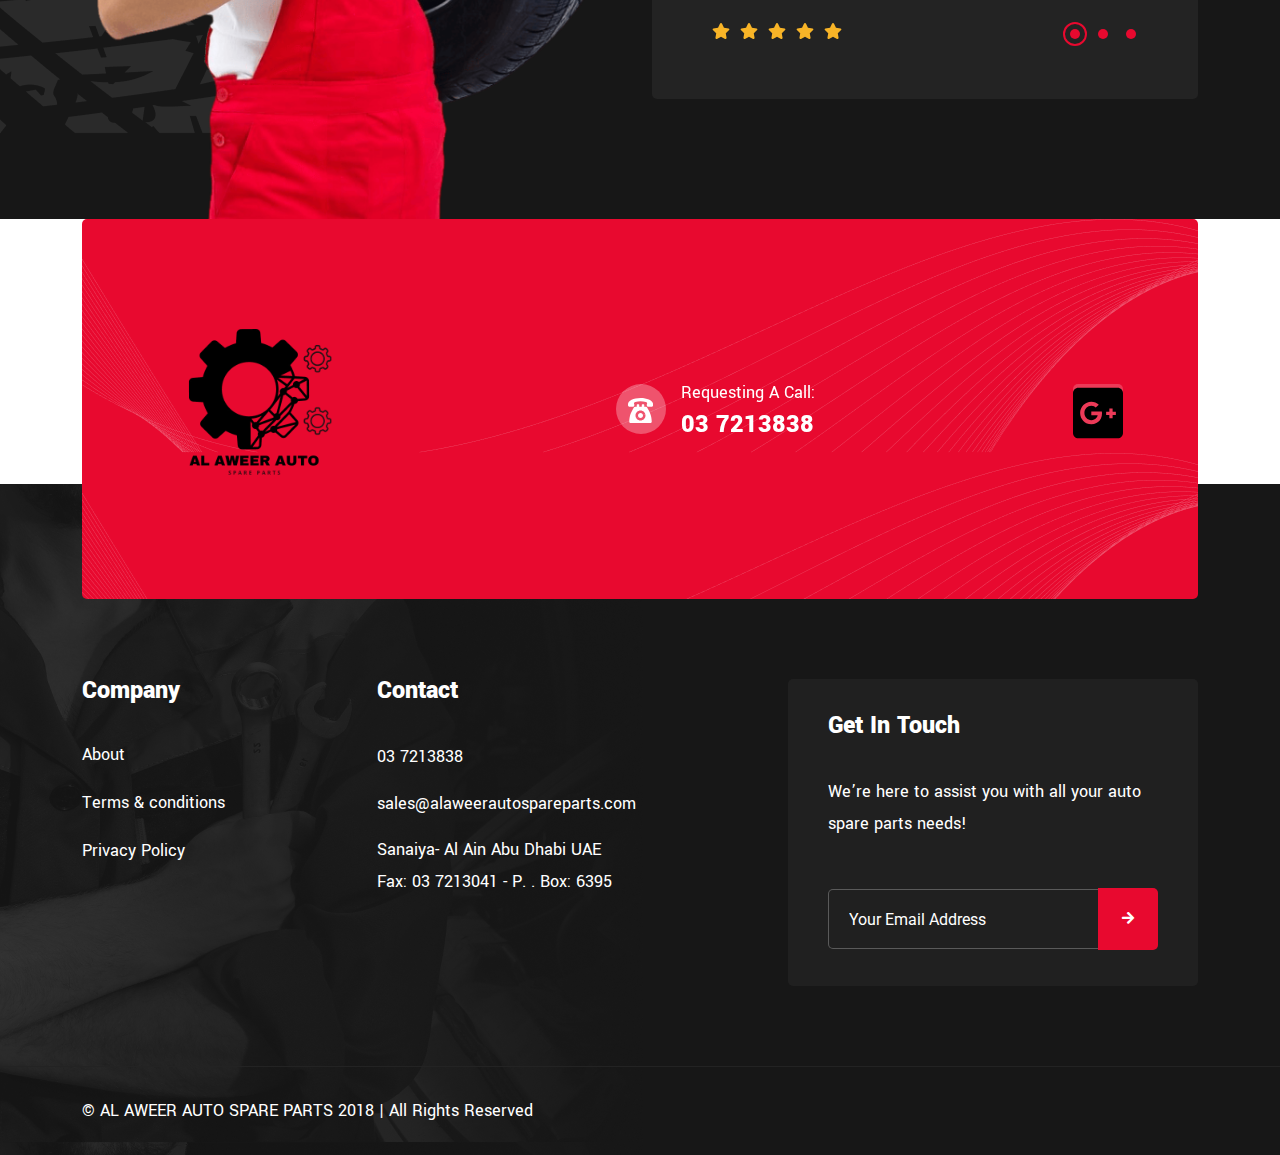
==== commit 882784df: "car changes" ====
--- a/about.html
+++ b/about.html
@@ -354,7 +354,7 @@
                 </div>
                 <div class="col-lg-6 d-lg-block d-none">
                     <div class="breadcumb-thumb">
-                        <img src="assets/img/normal/breadcrumb-thumb.png" alt="img">
+                        <img src="assets/img/normal/toyota.png" alt="img" width="800" height="600">
                     </div>            
                 </div>
             </div>
